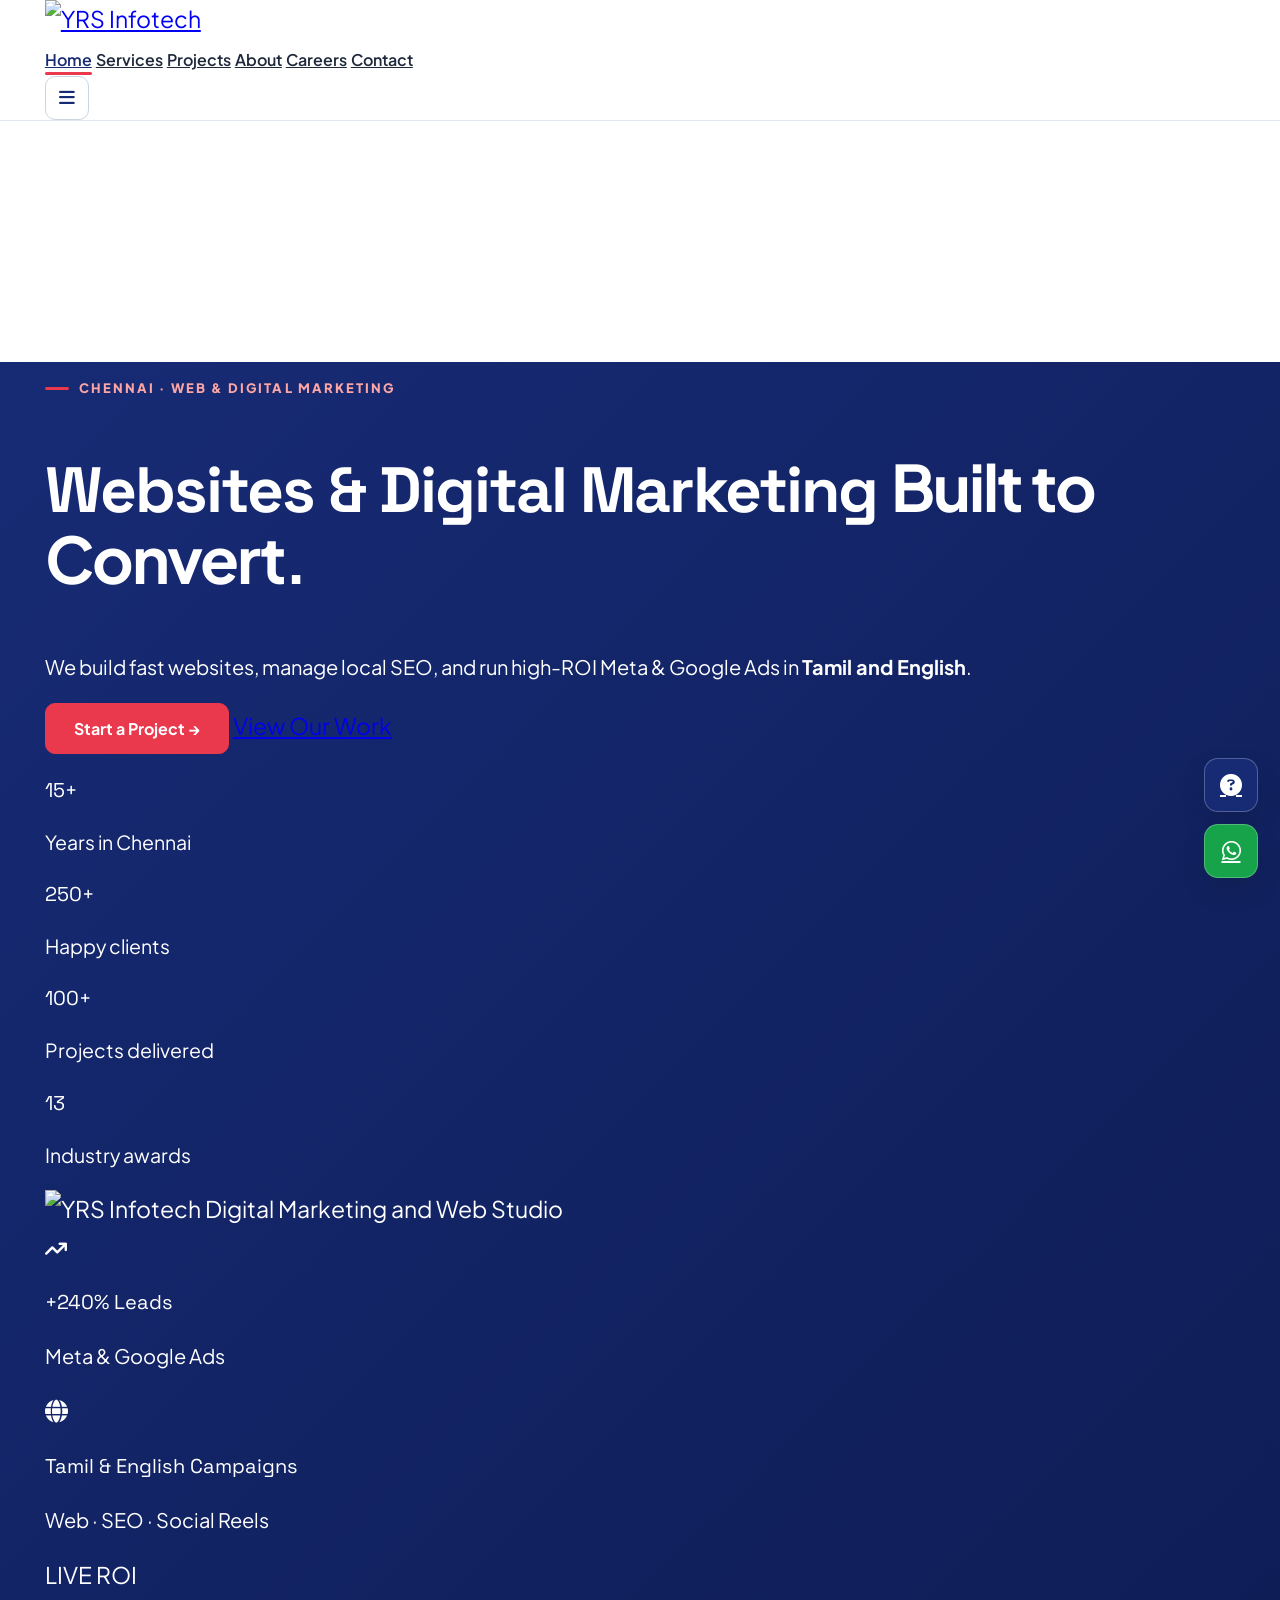
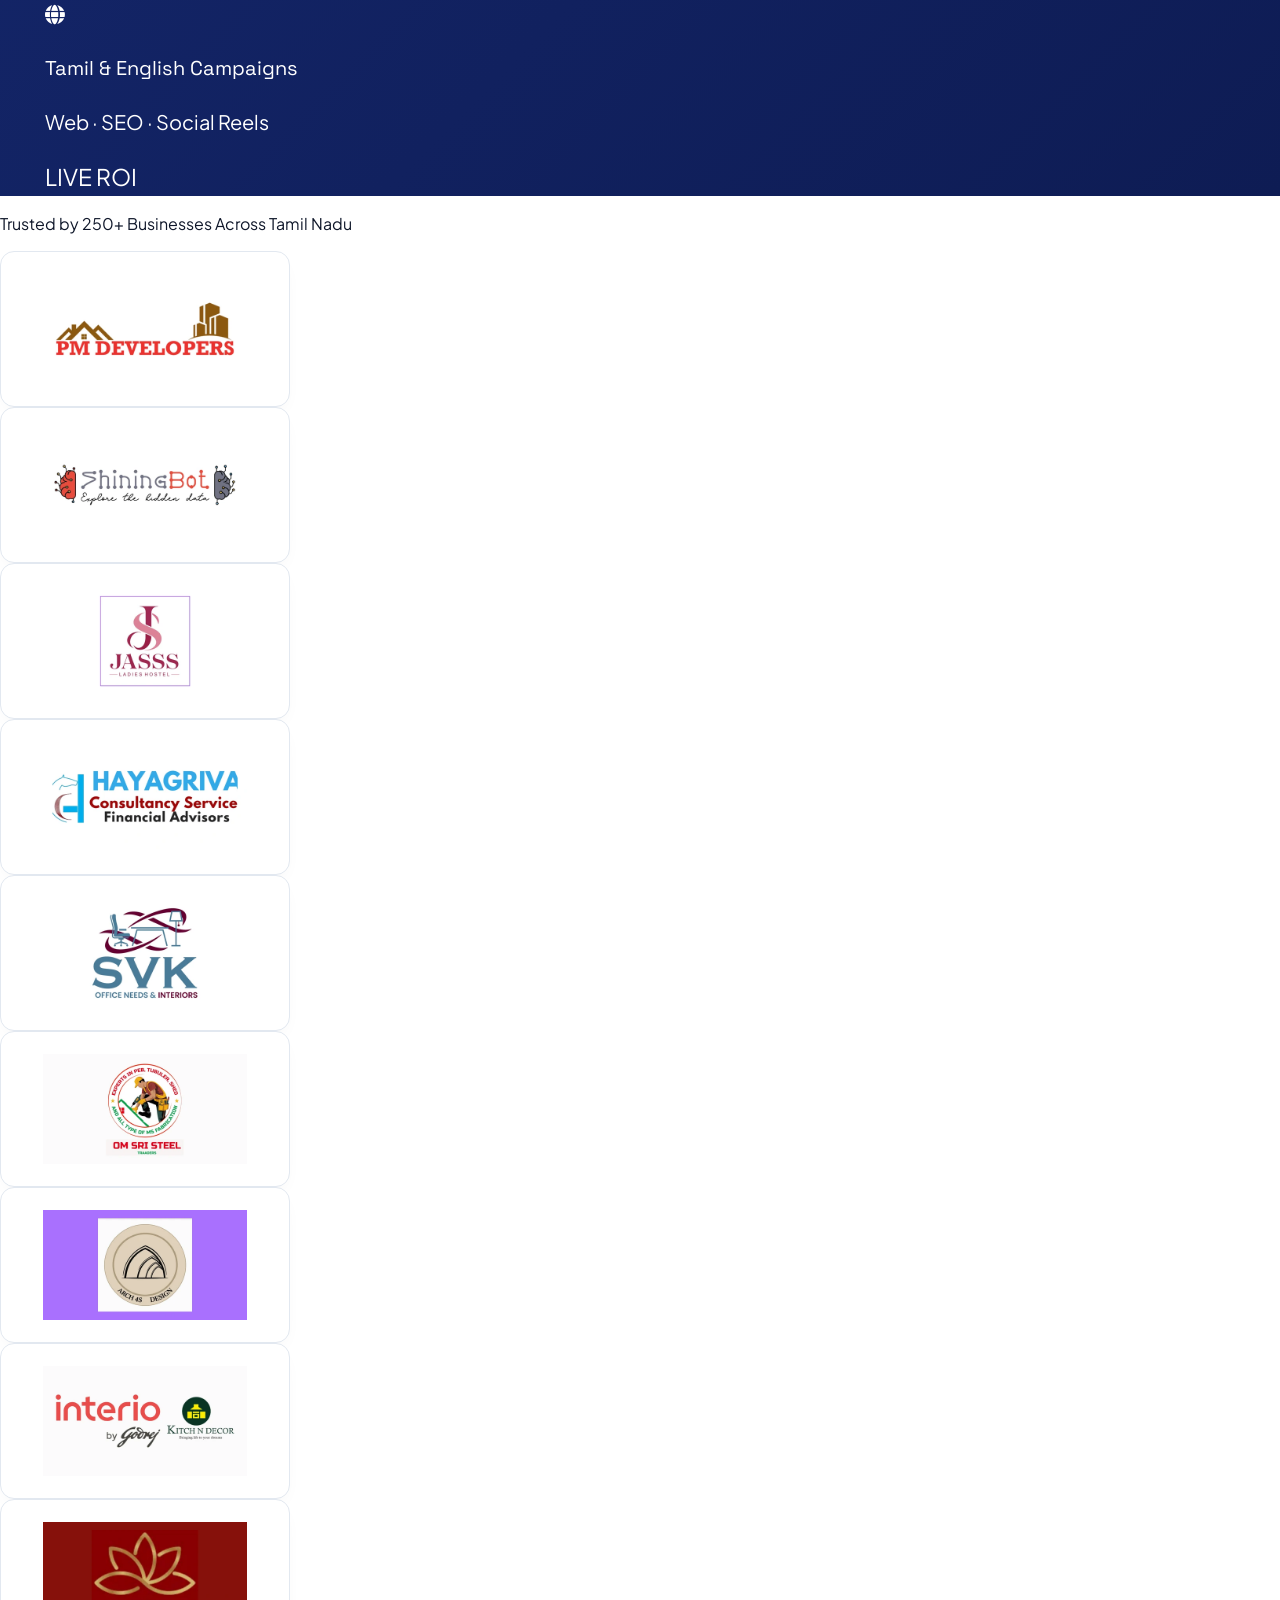
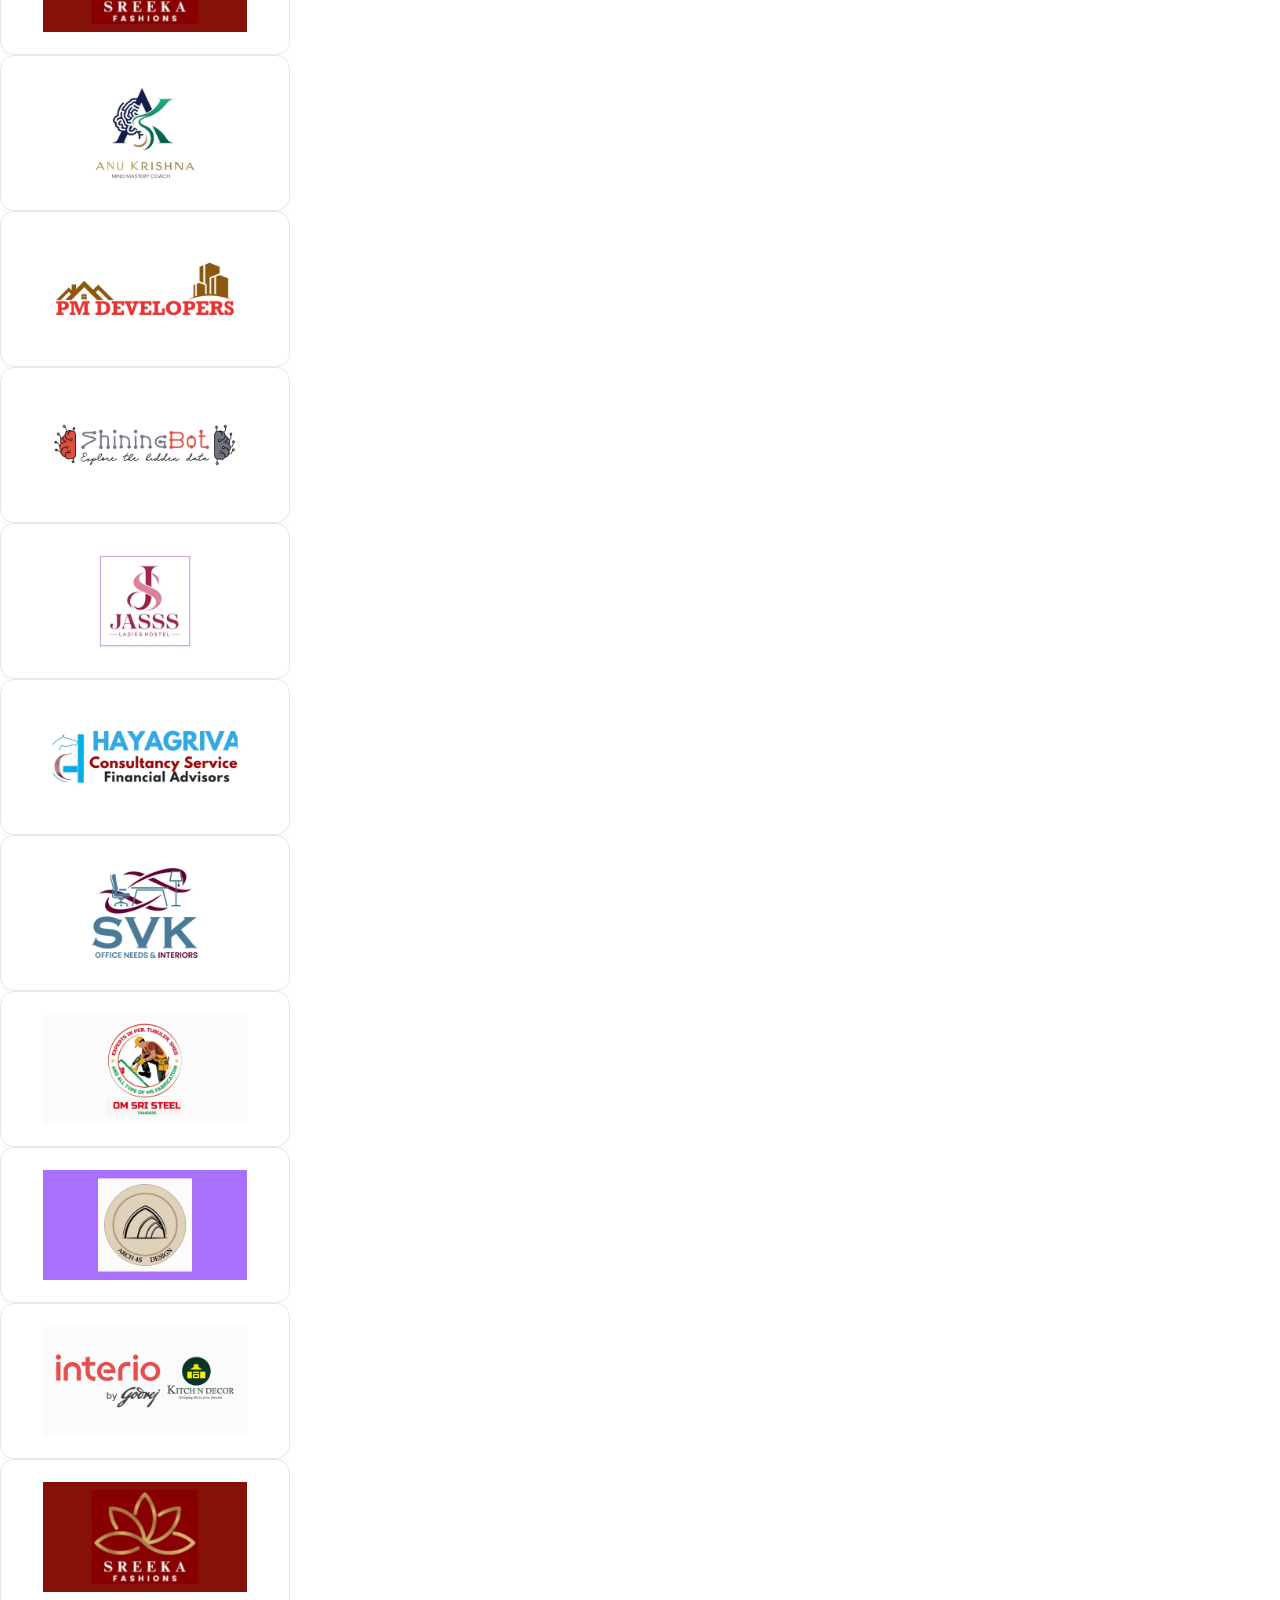
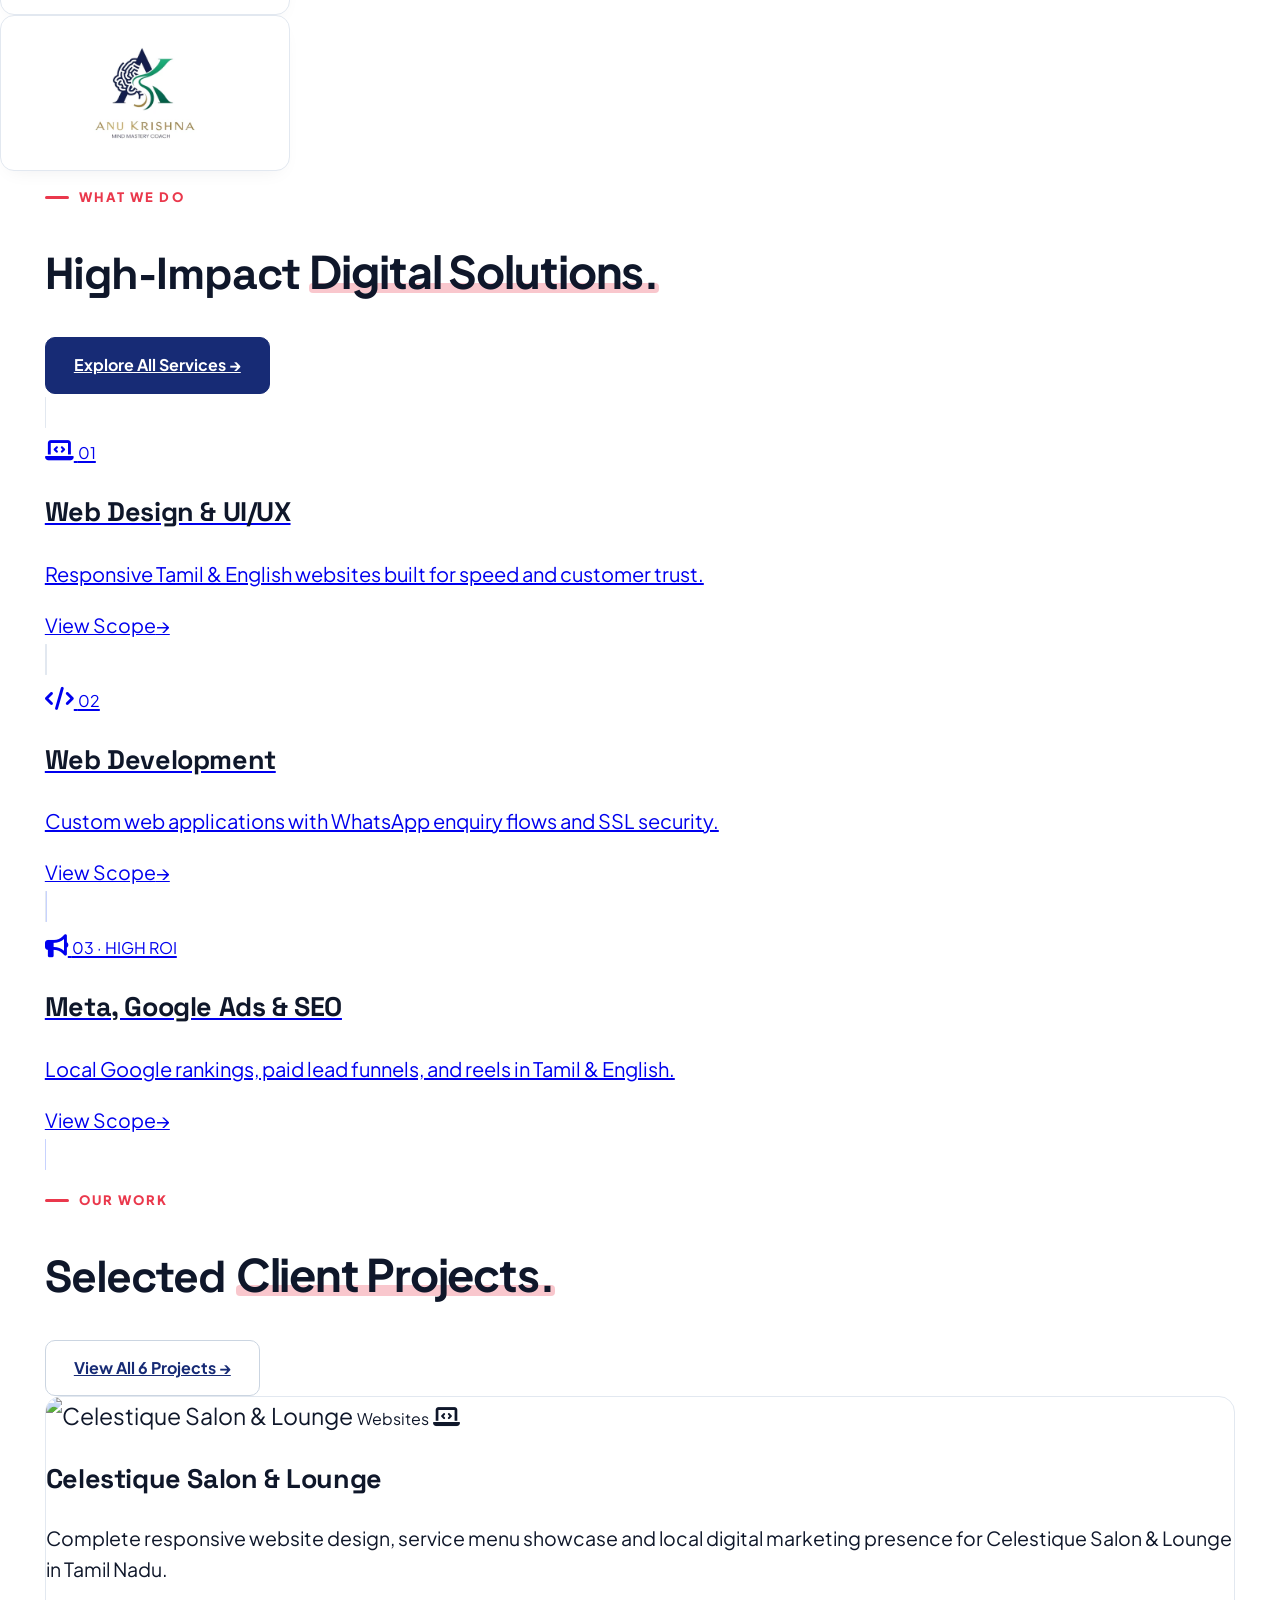
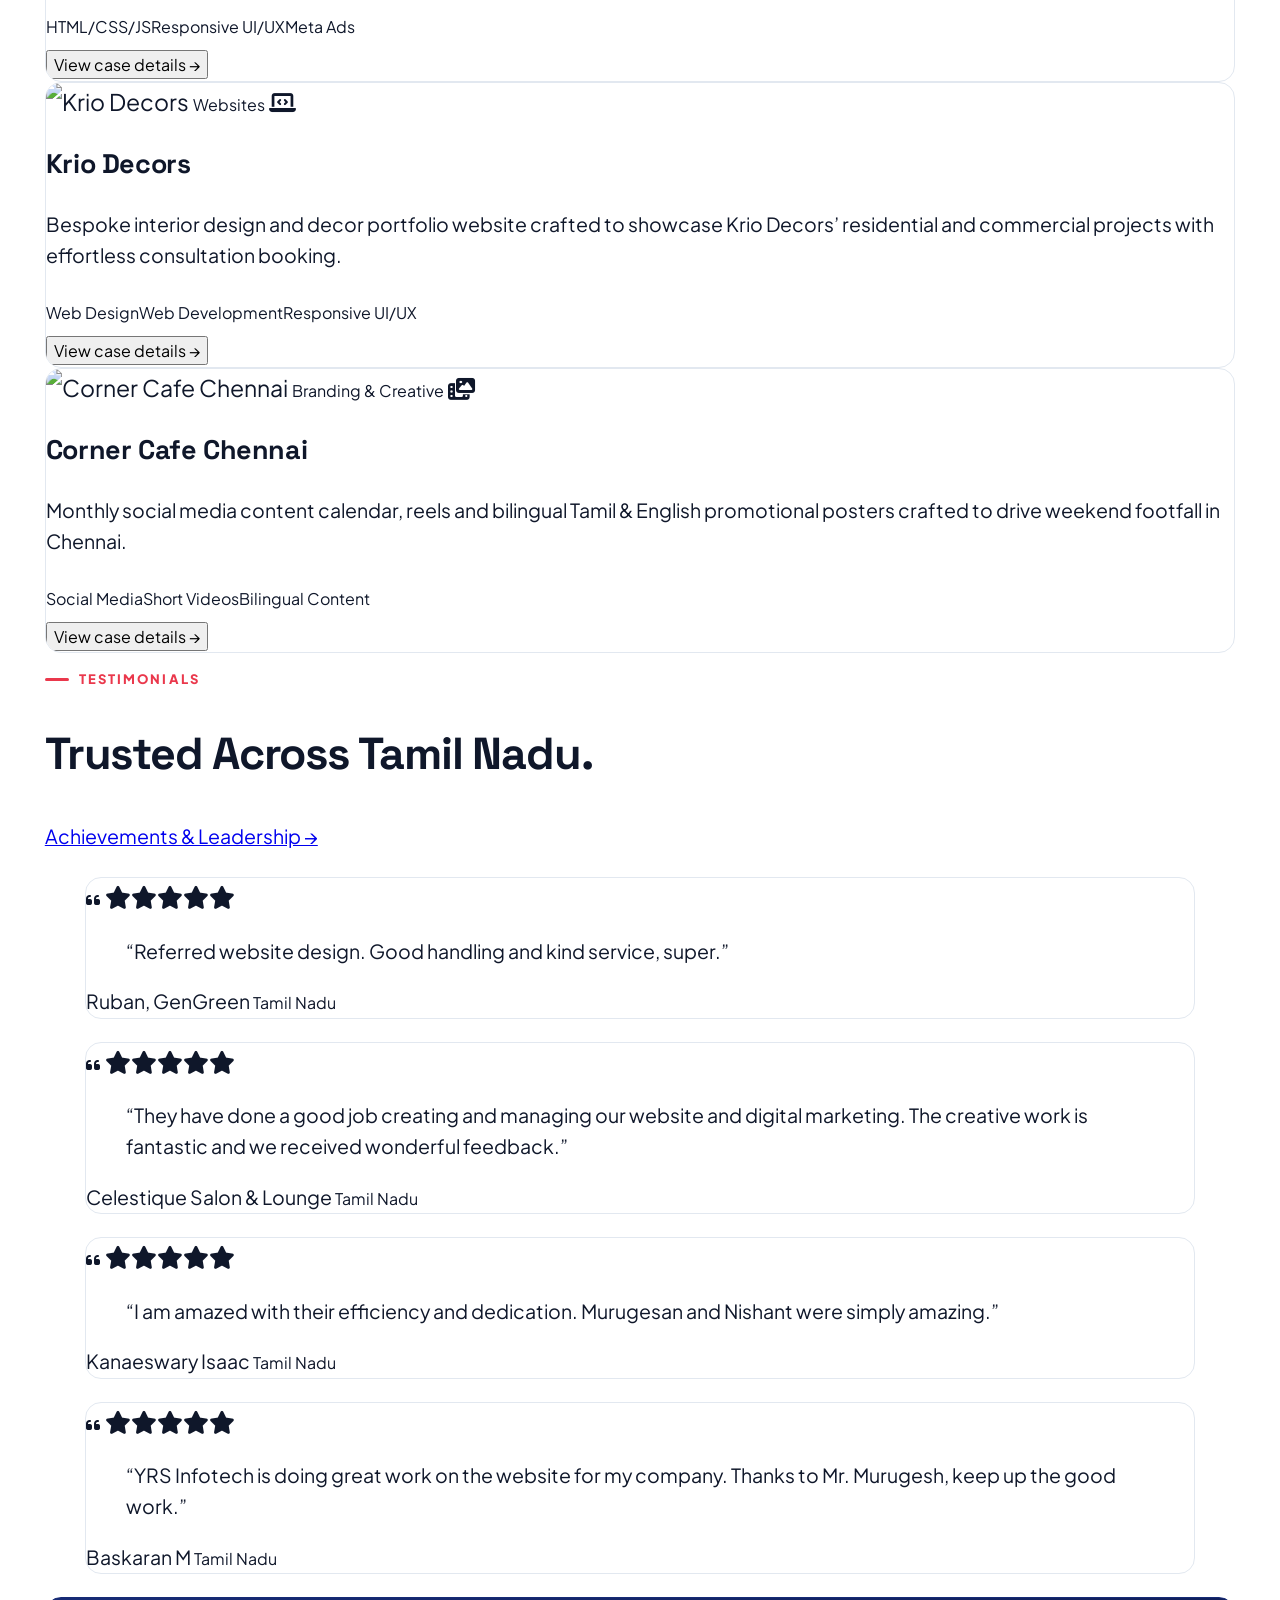
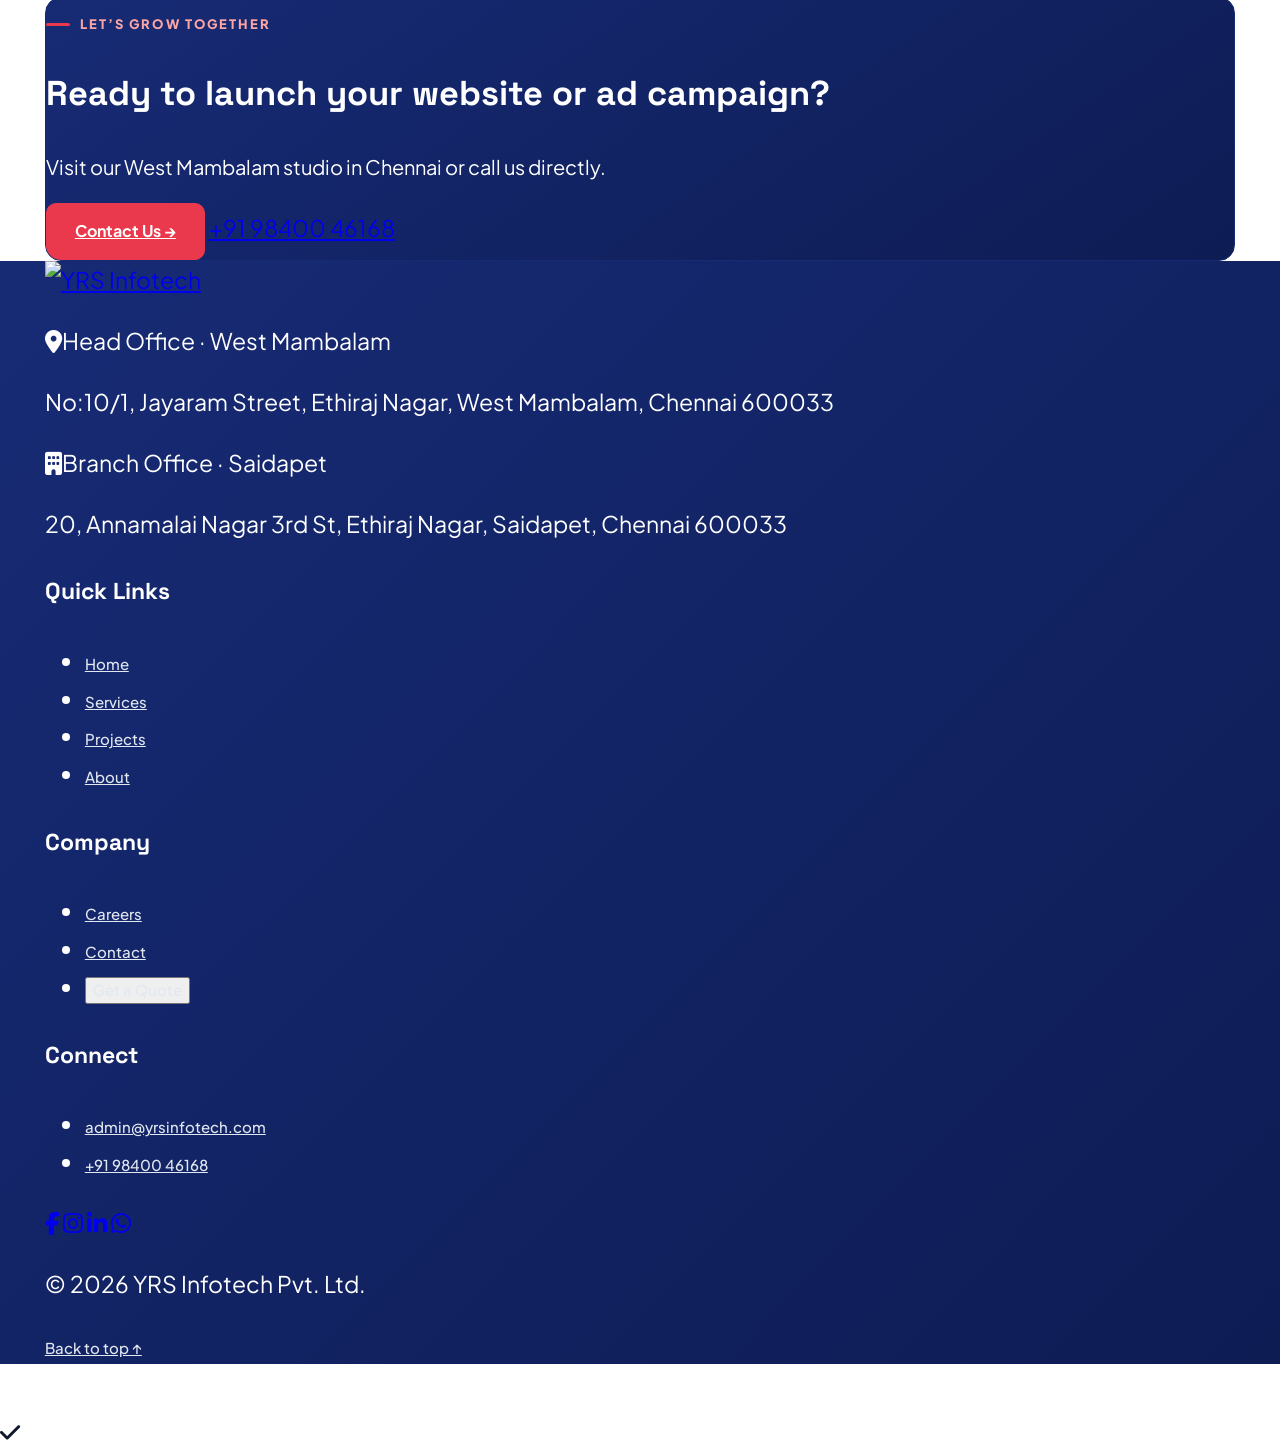
==== index.html @ ccc01b68 "Initial Commit" ====
<!DOCTYPE html>
<html lang="en">
<head>
    <meta charset="UTF-8">
    <meta name="viewport" content="width=device-width, initial-scale=1.0">
    <meta name="description" content="YRS Infotech in West Mambalam, Chennai — web design, web development, SEO, and Meta & Google Ads in Tamil & English.">
    <meta name="theme-color" content="#172b75">
    <title>YRS Infotech — Web Development & Digital Marketing Agency in Chennai</title>
    <link rel="icon" href="assets/img/logo/YRS Logo.svg">
    <script src="https://cdn.tailwindcss.com"></script>
    <link href="https://fonts.googleapis.com/css2?family=Plus+Jakarta+Sans:wght@400;500;600;700&family=Space+Grotesk:wght@600;700&display=swap" rel="stylesheet">
    <link rel="stylesheet" href="https://cdnjs.cloudflare.com/ajax/libs/font-awesome/6.4.0/css/all.min.css">
    <link rel="stylesheet" href="assets/css/style.css">
</head>
<body id="top" data-page="home">
    <a href="#main" class="sr-only focus:not-sr-only focus:fixed focus:top-2 focus:left-2 bg-[#ea384c] text-white px-4 py-2 rounded z-[100]">Skip to content</a>
    <div id="siteHeaderMount"></div>
    <main id="main" class="pt-[82px]">
        <!-- DUO-COLOR HERO SECTION (70% ROYAL BLUE + DYNAMIC CORAL CONTRAST + AI DIGITAL STUDIO VISUAL) -->
        <section class="yrs-blue-surface py-16 md:py-24 border-b border-[#0e1c54]">
            <div class="container-yrs grid lg:grid-cols-12 gap-12 items-center">
                <!-- Left High-Visibility Editorial Column (7 Cols) -->
                <div class="lg:col-span-7">
                    <span class="eyebrow-light mb-5">Chennai · Web &amp; Digital Marketing</span>

                    <h1 class="hero-headline text-white mb-6">
                        Websites &amp; Digital Marketing <span class="text-[#fca5a5] underline decoration-[#ea384c] decoration-4 underline-offset-8">Built to Convert.</span>
                    </h1>

                    <p class="text-lg sm:text-xl text-slate-200 leading-relaxed mb-9 max-w-2xl">
                        We build fast websites, manage local SEO, and run high-ROI Meta &amp; Google Ads in <strong class="text-white">Tamil and English</strong>.
                    </p>

                    <div class="flex flex-wrap items-center gap-4 mb-12">
                        <button type="button" onclick="openModal('projModal')" class="btn-contrast">
                            Start a Project →
                        </button>
                        <a href="projects.html" class="bg-white/10 hover:bg-white hover:text-[#172b75] text-white border border-white/30 px-6 py-3.5 rounded-xl font-bold text-[15px] transition-all">
                            View Our Work
                        </a>
                    </div>

                    <!-- High-Visibility Typographic Proof Strip -->
                    <div class="grid grid-cols-2 sm:grid-cols-4 gap-6 pt-8 border-t border-white/15">
                        <div>
                            <p class="font-display font-bold text-3xl sm:text-4xl text-white">15+</p>
                            <p class="text-sm text-slate-300 mt-1">Years in Chennai</p>
                        </div>
                        <div>
                            <p class="font-display font-bold text-3xl sm:text-4xl text-white">250+</p>
                            <p class="text-sm text-slate-300 mt-1">Happy clients</p>
                        </div>
                        <div>
                            <p class="font-display font-bold text-3xl sm:text-4xl text-white">100+</p>
                            <p class="text-sm text-slate-300 mt-1">Projects delivered</p>
                        </div>
                        <div>
                            <p class="font-display font-bold text-3xl sm:text-4xl text-[#fca5a5]">13</p>
                            <p class="text-sm text-slate-200 font-semibold mt-1">Industry awards</p>
                        </div>
                    </div>
                </div>

                <!-- Right Column: AI-Style Animated Digital Studio & Growth Visual Scene (5 Cols) -->
                <div class="lg:col-span-5">
                    <div class="relative rounded-2xl overflow-hidden border border-white/20 bg-[#0e1c54] p-3.5 sm:p-5 shadow-2xl">
                        <!-- Main Studio Photography -->
                        <div class="relative rounded-xl overflow-hidden aspect-[4/3] bg-slate-900">
                            <img src="assets/img/gallery/mini-gallery-1.webp"
                                 onerror="this.onerror=null; this.src='https://images.unsplash.com/photo-1552664730-d307ca884978?w=800&h=600&fit=crop&q=80';"
                                 alt="YRS Infotech Digital Marketing and Web Studio"
                                 class="w-full h-full object-cover opacity-95">
                            <div class="absolute inset-0 bg-gradient-to-t from-[#0e1c54]/80 via-transparent to-transparent"></div>

                            <!-- Floating Animated Performance Card 1 -->
                            <div class="animate-float-slow absolute top-3 right-3 sm:top-4 sm:right-4 bg-white text-slate-900 rounded-xl p-3 sm:p-3.5 shadow-xl border border-slate-200 flex items-center gap-2.5 sm:gap-3">
                                <span class="w-9 h-9 sm:w-10 sm:h-10 rounded-lg bg-[#ea384c] text-white flex items-center justify-center shrink-0">
                                    <i class="fas fa-arrow-trend-up text-sm"></i>
                                </span>
                                <div>
                                    <p class="font-display font-bold !text-base sm:!text-lg leading-none text-[#172b75]">+240% Leads</p>
                                    <p class="!text-xs font-semibold text-slate-500 mt-1">Meta &amp; Google Ads</p>
                                </div>
                            </div>

                            <!-- Desktop Overlay Card 2 -->
                            <div class="hidden sm:flex animate-float-delay absolute bottom-4 left-4 right-4 bg-white/95 backdrop-blur-md text-slate-900 rounded-xl p-4 shadow-xl border border-slate-200 items-center justify-between gap-3">
                                <div class="flex items-center gap-3">
                                    <span class="w-10 h-10 rounded-lg bg-[#172b75] text-white flex items-center justify-center shrink-0">
                                        <i class="fas fa-globe"></i>
                                    </span>
                                    <div>
                                        <p class="font-display font-bold !text-base text-slate-900">Tamil &amp; English Campaigns</p>
                                        <p class="!text-xs text-slate-600">Web · SEO · Social Reels</p>
                                    </div>
                                </div>
                                <span class="px-2.5 py-1 rounded-md bg-[#fff1f2] text-[#ea384c] !text-xs font-bold shrink-0">LIVE ROI</span>
                            </div>
                        </div>

                        <!-- Mobile-Only Stacked Card 2 (Keeps photo 100% visible on phones) -->
                        <div class="sm:hidden mt-3 bg-white text-slate-900 rounded-xl p-3.5 shadow-md flex items-center justify-between gap-3">
                            <div class="flex items-center gap-3">
                                <span class="w-9 h-9 rounded-lg bg-[#172b75] text-white flex items-center justify-center shrink-0">
                                    <i class="fas fa-globe text-sm"></i>
                                </span>
                                <div>
                                    <p class="font-display font-bold !text-sm text-slate-900">Tamil &amp; English Campaigns</p>
                                    <p class="!text-xs text-slate-600">Web · SEO · Social Reels</p>
                                </div>
                            </div>
                            <span class="px-2.5 py-1 rounded-md bg-[#fff1f2] text-[#ea384c] !text-xs font-bold shrink-0">LIVE ROI</span>
                        </div>
                    </div>
                </div>
            </div>
        </section>

        <!-- ENLARGED CLIENT LOGOS MARQUEE -->
        <section class="py-20 bg-white border-b border-slate-200 overflow-hidden" aria-label="Our clients">
            <p class="text-center text-xs uppercase tracking-[0.18em] font-extrabold text-[#172b75] mb-8">Trusted by 250+ Businesses Across Tamil Nadu</p>
            <div class="w-full overflow-hidden py-3">
                <div class="marquee-track flex gap-8 sm:gap-10 w-max items-center" id="clients"></div>
            </div>
        </section>

        <!-- HIGH-VISIBILITY ABSTRACTED SERVICES SHOWCASE (HEADING-FIRST, ZERO CLUTTER) -->
        <section class="py-20 bg-slate-50 border-b border-slate-200">
            <div class="container-yrs">
                <div class="flex flex-col md:flex-row md:items-end justify-between gap-6 mb-12 reveal">
                    <div>
                        <span class="eyebrow-label mb-3">What We Do</span>
                        <h2 class="section-headline">High-Impact <span class="highlight-accent">Digital Solutions.</span></h2>
                    </div>
                    <a href="services.html" class="btn-primary self-start md:self-auto">
                        Explore All Services →
                    </a>
                </div>

                <div class="grid md:grid-cols-2 lg:grid-cols-3 gap-6 reveal-group">
                    <a href="services.html#webdesign" class="group yrs-card p-8 flex flex-col justify-between">
                        <div>
                            <div class="flex items-center justify-between mb-6">
                                <span class="w-12 h-12 rounded-xl bg-[#eef2ff] text-[#172b75] group-hover:bg-[#ea384c] group-hover:text-white flex items-center justify-center transition-colors">
                                    <i class="fas fa-laptop-code text-lg"></i>
                                </span>
                                <span class="text-xs font-extrabold text-[#ea384c]">01</span>
                            </div>
                            <h3 class="card-headline mb-2.5 group-hover:text-[#172b75] transition-colors">Web Design &amp; UI/UX</h3>
                            <p class="text-slate-600 leading-relaxed">Responsive Tamil &amp; English websites built for speed and customer trust.</p>
                        </div>
                        <div class="mt-6 pt-4 border-t border-slate-100 flex items-center justify-between text-sm font-bold text-[#172b75] group-hover:text-[#ea384c] transition-colors">
                            <span>View Scope</span><span>→</span>
                        </div>
                    </a>

                    <a href="services.html#webdev" class="group yrs-card p-8 flex flex-col justify-between">
                        <div>
                            <div class="flex items-center justify-between mb-6">
                                <span class="w-12 h-12 rounded-xl bg-[#eef2ff] text-[#172b75] group-hover:bg-[#ea384c] group-hover:text-white flex items-center justify-center transition-colors">
                                    <i class="fas fa-code text-lg"></i>
                                </span>
                                <span class="text-xs font-extrabold text-[#ea384c]">02</span>
                            </div>
                            <h3 class="card-headline mb-2.5 group-hover:text-[#172b75] transition-colors">Web Development</h3>
                            <p class="text-slate-600 leading-relaxed">Custom web applications with WhatsApp enquiry flows and SSL security.</p>
                        </div>
                        <div class="mt-6 pt-4 border-t border-slate-100 flex items-center justify-between text-sm font-bold text-[#172b75] group-hover:text-[#ea384c] transition-colors">
                            <span>View Scope</span><span>→</span>
                        </div>
                    </a>

                    <a href="services.html#marketing" class="group yrs-card-highlight p-8 flex flex-col justify-between">
                        <div>
                            <div class="flex items-center justify-between mb-6">
                                <span class="w-12 h-12 rounded-xl bg-[#172b75] text-white group-hover:bg-[#ea384c] flex items-center justify-center transition-colors">
                                    <i class="fas fa-bullhorn text-lg"></i>
                                </span>
                                <span class="text-xs font-extrabold px-2.5 py-1 rounded bg-[#fff1f2] text-[#ea384c]">03 · HIGH ROI</span>
                            </div>
                            <h3 class="card-headline mb-2.5 group-hover:text-[#172b75] transition-colors">Meta, Google Ads &amp; SEO</h3>
                            <p class="text-slate-700 leading-relaxed">Local Google rankings, paid lead funnels, and reels in Tamil &amp; English.</p>
                        </div>
                        <div class="mt-6 pt-4 border-t border-slate-200/80 flex items-center justify-between text-sm font-bold text-[#ea384c]">
                            <span>View Scope</span><span>→</span>
                        </div>
                    </a>
                </div>
            </div>
        </section>

        <!-- SELECTED PROJECTS (TOP 3) -->
        <section class="py-20 bg-white border-b border-slate-200">
            <div class="container-yrs">
                <div class="flex flex-col md:flex-row md:items-end justify-between gap-6 mb-12 reveal">
                    <div>
                        <span class="eyebrow-label mb-3">Our Work</span>
                        <h2 class="section-headline">Selected <span class="highlight-accent">Client Projects.</span></h2>
                    </div>
                    <a href="projects.html" class="btn-secondary self-start md:self-auto">
                        View All 6 Projects →
                    </a>
                </div>
                <div class="grid md:grid-cols-3 gap-6 reveal-group" id="projGrid" data-limit="3"></div>
            </div>
        </section>

        <!-- CLIENT FEEDBACK -->
        <section class="py-20 bg-slate-50 border-b border-slate-200">
            <div class="container-yrs">
                <div class="flex flex-col md:flex-row md:items-end justify-between gap-6 mb-12 reveal">
                    <div>
                        <span class="eyebrow-label mb-3">Testimonials</span>
                        <h2 class="section-headline">Trusted Across Tamil Nadu.</h2>
                    </div>
                    <a href="about.html" class="self-start md:self-auto font-bold text-sm text-[#172b75] hover:text-[#ea384c] transition-colors">
                        Achievements &amp; Leadership →
                    </a>
                </div>
                <div class="grid md:grid-cols-2 lg:grid-cols-4 gap-6 reveal-group" id="testimonialsGrid"></div>
            </div>
        </section>

        <!-- DUO-COLOR CONTRAST CTA BANNER -->
        <section class="py-20 bg-white">
            <div class="container-yrs">
                <div class="yrs-card-navy p-8 sm:p-12 flex flex-col lg:flex-row lg:items-center justify-between gap-8 reveal">
                    <div>
                        <span class="eyebrow-light mb-3">Let’s Grow Together</span>
                        <h2 class="text-3xl sm:text-4xl font-bold text-white tracking-tight mb-2">Ready to launch your website or ad campaign?</h2>
                        <p class="text-slate-200 text-lg">Visit our West Mambalam studio in Chennai or call us directly.</p>
                    </div>
                    <div class="flex flex-col sm:flex-row gap-3.5 shrink-0">
                        <a href="contact.html" class="btn-contrast">
                            Contact Us →
                        </a>
                        <a href="tel:+919840046168" class="bg-white/10 hover:bg-white hover:text-[#172b75] text-white border border-white/30 px-6 py-3.5 rounded-xl font-bold text-[15px] text-center transition-all">
                            +91 98400 46168
                        </a>
                    </div>
                </div>
            </div>
        </section>
    </main>
    <div id="siteFooterMount"></div>
    <div id="globalModalsMount"></div>
    <script src="assets/js/data.js"></script>
    <script src="assets/js/layout.js"></script>
    <script src="assets/js/main.js"></script>
</body>
</html>
---- assets/css/style.css ----
:root {
    --blue: #172b75;
    --blue-deep: #0e1c54;
    --blue-light: #eef2ff;
    --contrast: #ea384c;
    --contrast-hover: #c92638;
    --contrast-soft: #fff1f2;
    --gold: #f59e0b;
    --gold-soft: #fffbeb;
    --bg-page: #ffffff;
    --bg-subtle: #f8fafc;
    --text-primary: #0f172a;
    --text-secondary: #1e293b;
    --text-muted: #475569;
    --border: #e2e8f0;
    --border-strong: #cbd5e1;
}

* {
    box-sizing: border-box;
    font-family: 'Plus Jakarta Sans', -apple-system, BlinkMacSystemFont, sans-serif;
}

h1, h2, h3, h4, .font-display {
    font-family: 'Space Grotesk', sans-serif;
}

html {
    scroll-behavior: smooth;
    scroll-padding-top: 84px;
}

body {
    margin: 0;
    background-color: var(--bg-page);
    color: var(--text-primary);
    font-size: 23px;
    line-height: 1.65;
    overflow-x: hidden;
    -webkit-font-smoothing: antialiased;
}

/* Large, Ultra-Legible Content Typography across all pages */
main p,
main li,
main blockquote,
main dd {
    font-size: clamp(1.25rem, 1.55vw, 1.48rem);
    line-height: 1.65;
}

main .text-xs {
    font-size: 1rem !important;
    line-height: 1.45 !important;
}

main .text-sm {
    font-size: 1.22rem !important;
    line-height: 1.6 !important;
}

main .text-base {
    font-size: 1.35rem !important;
    line-height: 1.65 !important;
}

/* Full-Bleed Desktop Container */
.container-yrs {
    width: 100%;
    max-width: 100%;
    padding-left: clamp(1.5rem, 3.5vw, 4rem);
    padding-right: clamp(1.5rem, 3.5vw, 4rem);
}

/* High-Visibility Typographic Scale */
.eyebrow-label {
    font-size: 13px !important;
    font-weight: 800;
    letter-spacing: 0.16em;
    text-transform: uppercase;
    color: var(--contrast);
    display: inline-flex;
    align-items: center;
    gap: 10px;
}

.eyebrow-label::before {
    content: "";
    width: 24px;
    height: 3px;
    background-color: var(--contrast);
    border-radius: 2px;
}

.eyebrow-light {
    font-size: 13px !important;
    font-weight: 800;
    letter-spacing: 0.16em;
    text-transform: uppercase;
    color: #fca5a5;
    display: inline-flex;
    align-items: center;
    gap: 10px;
}

.eyebrow-light::before {
    content: "";
    width: 24px;
    height: 3px;
    background-color: var(--contrast);
    border-radius: 2px;
}

.hero-headline {
    font-size: clamp(2.85rem, 5vw, 4.5rem);
    font-weight: 700;
    line-height: 1.06;
    letter-spacing: -0.03em;
}

.section-headline {
    font-size: clamp(2.15rem, 3.5vw, 3.1rem);
    font-weight: 700;
    line-height: 1.13;
    letter-spacing: -0.025em;
    color: var(--text-primary);
}

.card-headline {
    font-size: clamp(1.6rem, 2.1vw, 2rem);
    font-weight: 700;
    line-height: 1.25;
    letter-spacing: -0.015em;
    color: var(--text-primary);
}

.section-subheadline {
    font-size: clamp(1.3rem, 1.7vw, 1.55rem) !important;
    font-weight: 400;
    line-height: 1.6;
    color: var(--text-secondary);
}

/* Highlighted Text Underline Accent */
.highlight-accent {
    position: relative;
    display: inline-block;
    z-index: 1;
}

.highlight-accent::after {
    content: "";
    position: absolute;
    left: 0;
    right: 0;
    bottom: 0.08em;
    height: 0.24em;
    background-color: rgba(234, 56, 76, 0.28);
    border-radius: 4px;
    z-index: -1;
}

/* Sticky Top Navigation */
.topbar {
    position: fixed;
    top: 0;
    left: 0;
    right: 0;
    z-index: 50;
    background: rgba(255, 255, 255, 0.97);
    backdrop-filter: blur(12px);
    border-bottom: 1px solid var(--border);
    transition: box-shadow 0.22s ease;
}

.topbar.scrolled {
    box-shadow: 0 8px 26px -10px rgba(23, 43, 117, 0.14);
}

.brand-logo {
    height: 48px;
    width: auto;
    filter: contrast(1.06);
    transition: transform 0.22s ease;
}

@media (min-width: 640px) {
    .brand-logo {
        height: 54px;
    }
}

.brand-logo:hover {
    transform: scale(1.04);
}

/* Navbar & Footer Dynamic Contrast Underline Hover */
.nav-link {
    font-size: 16px;
    font-weight: 600;
    color: var(--text-secondary);
    transition: color 0.2s ease;
    position: relative;
    padding-bottom: 5px;
}

.nav-link::after {
    content: "";
    position: absolute;
    left: 0;
    bottom: 0;
    width: 0;
    height: 2.5px;
    background-color: var(--contrast);
    border-radius: 2px;
    transition: width 0.26s cubic-bezier(0.16, 1, 0.3, 1);
}

.nav-link:hover,
.nav-link.active {
    color: var(--blue);
}

.nav-link:hover::after,
.nav-link.active::after {
    width: 100%;
}

.footer-link {
    position: relative;
    display: inline-block;
    color: #e2e8f0;
    font-size: 15px;
    font-weight: 500;
    padding-bottom: 3px;
    transition: color 0.2s ease;
}

.footer-link::after {
    content: "";
    position: absolute;
    left: 0;
    bottom: 0;
    width: 0;
    height: 2px;
    background-color: var(--contrast);
    border-radius: 2px;
    transition: width 0.25s ease;
}

.footer-link:hover {
    color: #ffffff;
}

.footer-link:hover::after {
    width: 100%;
}

/* Icon-Only Hamburger Button */
.hamb-btn {
    width: 44px;
    height: 44px;
    border: 1.5px solid var(--border-strong);
    background-color: #ffffff;
    color: var(--blue);
    border-radius: 10px;
    font-size: 18px;
    display: inline-flex;
    align-items: center;
    justify-content: center;
    transition: all 0.22s ease;
    cursor: pointer;
}

.hamb-btn:hover {
    background-color: var(--contrast);
    border-color: var(--contrast);
    color: #ffffff;
    transform: translateY(-1px);
    box-shadow: 0 8px 20px -6px rgba(234, 56, 76, 0.45);
}

.mob-nav-link {
    display: flex;
    align-items: center;
    justify-content: space-between;
    padding: 13px 16px;
    border-radius: 10px;
    font-size: 17px;
    font-weight: 600;
    color: var(--text-secondary);
    transition: all 0.2s ease;
}

.mob-nav-link:hover {
    background-color: var(--contrast-soft);
    color: var(--contrast);
    padding-left: 22px;
}

.mob-nav-link.active {
    background-color: var(--blue);
    color: #ffffff;
}

/* ==================== RICH INTERACTIVE CARD ANIMATIONS ==================== */
.yrs-blue-surface {
    background: linear-gradient(135deg, #172b75 0%, #0e1c54 100%);
    color: #ffffff;
}

.yrs-card,
.yrs-card-highlight,
.yrs-card-navy {
    border-radius: 16px;
    position: relative;
    overflow: hidden;
    transition: transform 0.35s cubic-bezier(0.22, 1, 0.36, 1),
                box-shadow 0.35s cubic-bezier(0.22, 1, 0.36, 1),
                border-color 0.3s ease;
}

/* Sweeping animated top accent bar on card hover */
.yrs-card::before,
.yrs-card-highlight::before {
    content: "";
    position: absolute;
    top: 0;
    left: 0;
    width: 100%;
    height: 4px;
    background: linear-gradient(90deg, var(--blue) 0%, var(--contrast) 50%, var(--gold) 100%);
    transform: scaleX(0);
    transform-origin: left;
    transition: transform 0.38s cubic-bezier(0.22, 1, 0.36, 1);
    z-index: 2;
}

.yrs-card:hover::before,
.yrs-card-highlight:hover::before {
    transform: scaleX(1);
}

.yrs-card {
    background-color: #ffffff;
    border: 1.5px solid var(--border);
}

.yrs-card:hover {
    border-color: rgba(23, 43, 117, 0.45);
    box-shadow: 0 22px 42px -16px rgba(23, 43, 117, 0.18), 0 8px 20px -10px rgba(234, 56, 76, 0.14);
    transform: translateY(-6px) scale(1.01);
}

.yrs-card-highlight {
    background: linear-gradient(145deg, #eef2ff 0%, #ffffff 60%, #fff1f2 100%);
    border: 1.5px solid #c7d2fe;
}

.yrs-card-highlight:hover {
    border-color: var(--contrast);
    box-shadow: 0 22px 42px -16px rgba(234, 56, 76, 0.22);
    transform: translateY(-6px) scale(1.01);
}

.yrs-card-navy {
    background: linear-gradient(145deg, #172b75 0%, #0e1c54 100%);
    border: 1.5px solid #172b75;
    color: #ffffff;
}

.yrs-card-navy:hover {
    border-color: var(--contrast);
    box-shadow: 0 24px 44px -16px rgba(23, 43, 117, 0.42);
    transform: translateY(-6px) scale(1.01);
}

/* Card Icon Spring & Rotate Micro-Animation */
.yrs-card .w-12,
.yrs-card .w-11,
.yrs-card-highlight .w-12,
.yrs-card-highlight .w-11 {
    transition: transform 0.35s cubic-bezier(0.34, 1.56, 0.64, 1), background-color 0.25s ease, color 0.25s ease;
}

.yrs-card:hover .w-12,
.yrs-card:hover .w-11,
.yrs-card-highlight:hover .w-12,
.yrs-card-highlight:hover .w-11 {
    transform: scale(1.12) rotate(-6deg);
}

/* Ken Burns Animated Media Stage for Services Image/Video Showcases */
@keyframes kenBurnsPan {
    0% { transform: scale(1) translate(0, 0); }
    50% { transform: scale(1.07) translate(-1.5%, -1%); }
    100% { transform: scale(1) translate(0, 0); }
}

.animate-ken-burns {
    animation: kenBurnsPan 14s ease-in-out infinite;
}

.service-media-stage:hover .animate-ken-burns {
    animation-play-state: paused;
    transform: scale(1.05);
    transition: transform 0.5s ease;
}

/* Dynamic Contrast Buttons */
.btn-contrast {
    display: inline-flex;
    align-items: center;
    justify-content: center;
    gap: 10px;
    background-color: var(--contrast);
    color: #ffffff;
    font-size: 16px;
    font-weight: 700;
    padding: 14px 28px;
    border-radius: 10px;
    border: 1.5px solid var(--contrast);
    transition: all 0.24s cubic-bezier(0.22, 1, 0.36, 1);
    cursor: pointer;
}

.btn-contrast:hover {
    background-color: var(--contrast-hover);
    border-color: var(--contrast-hover);
    transform: translateY(-2px);
    box-shadow: 0 12px 26px -8px rgba(234, 56, 76, 0.55);
}

.btn-primary {
    display: inline-flex;
    align-items: center;
    justify-content: center;
    gap: 10px;
    background-color: var(--blue);
    color: #ffffff;
    font-size: 16px;
    font-weight: 700;
    padding: 14px 28px;
    border-radius: 10px;
    border: 1.5px solid var(--blue);
    transition: all 0.24s cubic-bezier(0.22, 1, 0.36, 1);
    cursor: pointer;
}

.btn-primary:hover {
    background-color: var(--contrast);
    border-color: var(--contrast);
    transform: translateY(-2px);
    box-shadow: 0 12px 26px -8px rgba(234, 56, 76, 0.45);
}

.btn-secondary {
    display: inline-flex;
    align-items: center;
    justify-content: center;
    gap: 10px;
    background-color: #ffffff;
    color: var(--blue);
    font-size: 16px;
    font-weight: 700;
    padding: 14px 28px;
    border-radius: 10px;
    border: 1.5px solid var(--border-strong);
    transition: all 0.24s cubic-bezier(0.22, 1, 0.36, 1);
    cursor: pointer;
}

.btn-secondary:hover {
    border-color: var(--contrast);
    background-color: var(--contrast-soft);
    color: var(--contrast);
    transform: translateY(-2px);
}

/* Hero Floating Animations */
@keyframes floatSlow {
    0%, 100% { transform: translateY(0px); }
    50% { transform: translateY(-8px); }
}

.animate-float-slow {
    animation: floatSlow 5s ease-in-out infinite;
}

.animate-float-delay {
    animation: floatSlow 5.6s ease-in-out 1.4s infinite;
}

/* Scroll Reveal */
.reveal {
    opacity: 0;
    transform: translateY(16px);
    transition: opacity 0.5s ease, transform 0.5s ease;
}

.reveal.visible {
    opacity: 1;
    transform: translateY(0);
}

.reveal-group > * {
    opacity: 0;
    transform: translateY(16px);
    transition: opacity 0.45s ease, transform 0.45s cubic-bezier(0.22, 1, 0.36, 1);
}

.reveal-group.visible > * {
    opacity: 1;
    transform: translateY(0);
}

.reveal-group.visible > *:nth-child(1) { transition-delay: 0.04s; }
.reveal-group.visible > *:nth-child(2) { transition-delay: 0.09s; }
.reveal-group.visible > *:nth-child(3) { transition-delay: 0.14s; }
.reveal-group.visible > *:nth-child(4) { transition-delay: 0.19s; }
.reveal-group.visible > *:nth-child(5) { transition-delay: 0.24s; }
.reveal-group.visible > *:nth-child(6) { transition-delay: 0.29s; }

/* Enlarged Client Logos Marquee */
.marquee-track {
    animation: marqueeScroll 36s linear infinite;
}
.marquee-track:hover {
    animation-play-state: paused;
}
@keyframes marqueeScroll {
    from { transform: translateX(0); }
    to { transform: translateX(-50%); }
}

/* Modals, Drawer, Chips & FAQ Accordion */
.modal-hide { display: none; }
.modal-hide.open { display: flex; }
.modal-hide.open .modal-box { animation: modalFade 0.22s ease-out; }
@keyframes modalFade {
    from { opacity: 0; transform: translateY(10px); }
    to { opacity: 1; transform: translateY(0); }
}

.drawer { transform: translateX(100%); transition: transform 0.26s ease; }
.drawer.open { transform: translateX(0); }
.overlay { opacity: 0; pointer-events: none; transition: opacity 0.2s ease; }
.overlay.open { opacity: 1; pointer-events: auto; }

.chip-btn.active {
    background-color: var(--contrast);
    color: #ffffff;
    border-color: var(--contrast);
}

.faq-item[open] .faq-plus {
    transform: rotate(45deg);
    color: var(--contrast);
}
.faq-plus {
    transition: transform 0.22s ease, color 0.22s ease;
}

.toast { transform: translateY(130%); transition: transform 0.28s ease; }
.toast.show { transform: translateY(0); }

:focus-visible {
    outline: 2.5px solid var(--contrast);
    outline-offset: 2px;
    border-radius: 6px;
}

@media (prefers-reduced-motion: reduce) {
    .reveal, .reveal-group > *, .animate-float-slow, .animate-float-delay, .animate-ken-burns, .marquee-track {
        animation: none !important;
        transition: none !important;
        opacity: 1 !important;
        transform: none !important;
    }
}


/* Project Card Top-Right Pop Icon Animation (Matches Service Card Icon Spring & Rotate) */
.proj-icon-pop {
    transition: transform 0.35s cubic-bezier(0.34, 1.56, 0.64, 1), background-color 0.25s ease, color 0.25s ease, box-shadow 0.25s ease;
}

.yrs-card:hover .proj-icon-pop {
    transform: scale(1.14) rotate(-6deg);
    background-color: var(--contrast);
    color: #ffffff;
    box-shadow: 0 8px 18px -6px rgba(234, 56, 76, 0.5);
}

/* Large High-Visibility Client Marquee Cards & Logos (Home & About) */
.client-logo-card {
    flex-shrink: 0 !important;
    width: 240px;
    height: 132px;
    background-color: #ffffff;
    border: 1.5px solid var(--border);
    border-radius: 14px;
    padding: 18px 26px;
    display: flex;
    align-items: center;
    justify-content: center;
    box-shadow: 0 8px 20px -10px rgba(15, 23, 42, 0.08);
    transition: transform 0.28s cubic-bezier(0.22, 1, 0.36, 1), border-color 0.25s ease, box-shadow 0.25s ease;
}

@media (min-width: 640px) {
    .client-logo-card {
        width: 290px;
        height: 156px;
        padding: 22px 32px;
    }
}

.client-logo-card:hover {
    border-color: var(--contrast);
    transform: translateY(-4px) scale(1.03);
    box-shadow: 0 16px 30px -12px rgba(234, 56, 76, 0.22);
}

.client-logo-item {
    height: 100% !important;
    width: 100% !important;
    max-width: 100% !important;
    max-height: 100% !important;
    object-fit: contain !important;
    opacity: 1 !important;
}


/* Interactive Category Filter & Jump Pills (Services & Projects) */
.cat-pill {
    display: inline-flex;
    align-items: center;
    gap: 9px;
    padding: 11px 18px;
    border-radius: 10px;
    font-size: 14.5px !important;
    font-weight: 700;
    background-color: #ffffff;
    color: var(--blue);
    border: 1.5px solid rgba(255, 255, 255, 0.35);
    box-shadow: 0 6px 16px -6px rgba(14, 28, 84, 0.35);
    transition: all 0.25s cubic-bezier(0.22, 1, 0.36, 1);
    cursor: pointer;
}

.cat-pill i {
    color: var(--contrast);
    transition: transform 0.28s cubic-bezier(0.34, 1.56, 0.64, 1), color 0.22s ease;
}

.cat-pill:hover {
    background-color: var(--contrast);
    border-color: var(--contrast);
    color: #ffffff;
    transform: translateY(-3px) scale(1.03);
    box-shadow: 0 12px 24px -8px rgba(234, 56, 76, 0.55);
}

.cat-pill:hover i {
    color: #ffffff;
    transform: scale(1.18) rotate(-8deg);
}

.cat-pill.active {
    background-color: var(--contrast);
    border-color: var(--contrast);
    color: #ffffff;
    box-shadow: 0 10px 22px -8px rgba(234, 56, 76, 0.55);
}

.cat-pill.active i {
    color: #ffffff;
}

/* Fixed Bottom-Right Floating Action Dock (WhatsApp Enquiry + FAQ Quick Jump) */
.fab-dock {
    position: fixed;
    right: 22px;
    bottom: 22px;
    z-index: 48;
    display: flex;
    flex-direction: column;
    gap: 12px;
}

.fab-btn {
    width: 54px;
    height: 54px;
    border-radius: 14px;
    display: inline-flex;
    align-items: center;
    justify-content: center;
    color: #ffffff;
    font-size: 22px;
    box-shadow: 0 12px 26px -6px rgba(15, 23, 42, 0.35);
    transition: transform 0.25s cubic-bezier(0.34, 1.56, 0.64, 1), box-shadow 0.25s ease, background-color 0.2s ease;
    position: relative;
}

.fab-btn:hover {
    transform: translateY(-4px) scale(1.07);
    box-shadow: 0 16px 32px -6px rgba(15, 23, 42, 0.45);
}

.fab-faq {
    background-color: var(--blue);
    border: 1.5px solid rgba(255, 255, 255, 0.25);
}

.fab-faq:hover {
    background-color: var(--contrast);
    border-color: var(--contrast);
}

.fab-wa {
    background-color: #16a34a;
    border: 1.5px solid rgba(255, 255, 255, 0.25);
}

.fab-wa:hover {
    background-color: #15803d;
}

.fab-tooltip {
    position: absolute;
    right: 64px;
    background-color: #0f172a;
    color: #ffffff;
    font-size: 12px !important;
    font-weight: 700;
    white-space: nowrap;
    padding: 6px 11px;
    border-radius: 7px;
    opacity: 0;
    pointer-events: none;
    transform: translateX(6px);
    transition: opacity 0.2s ease, transform 0.2s ease;
}

.fab-btn:hover .fab-tooltip {
    opacity: 1;
    transform: translateX(0);
}
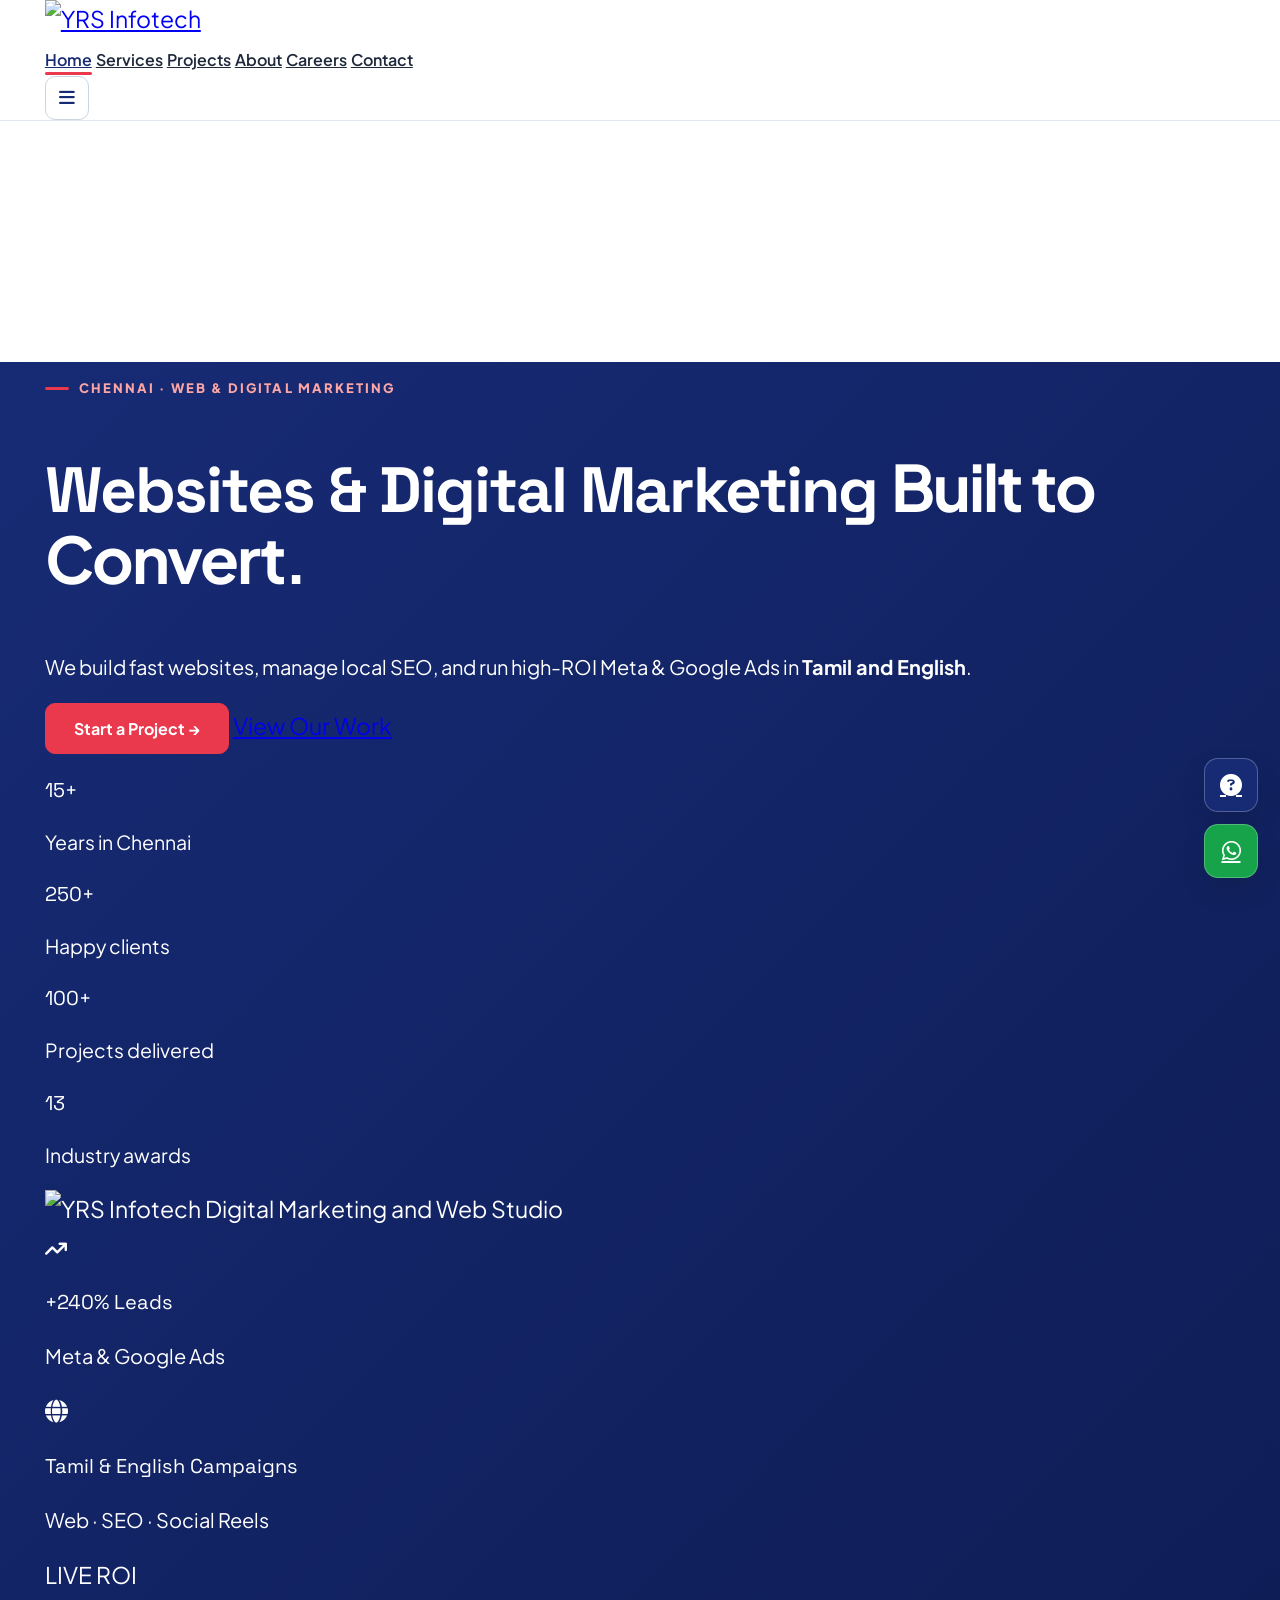
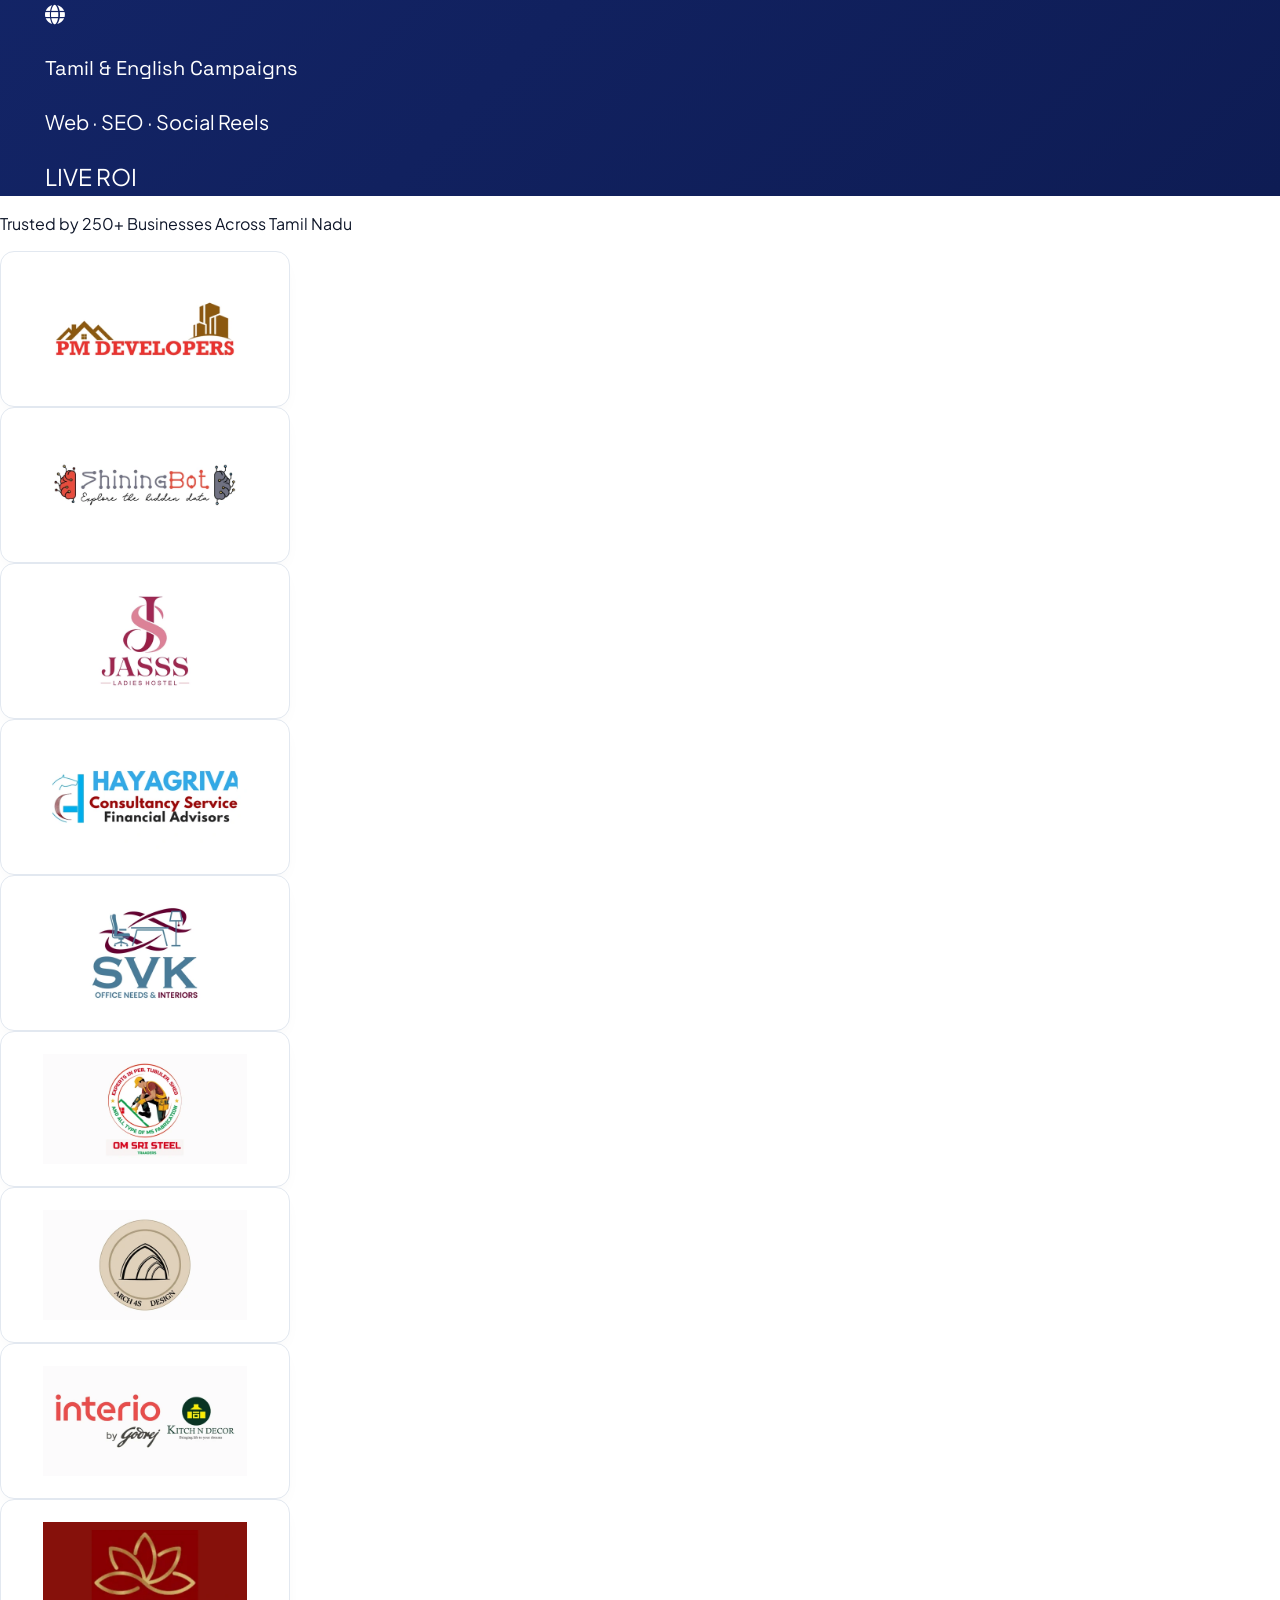
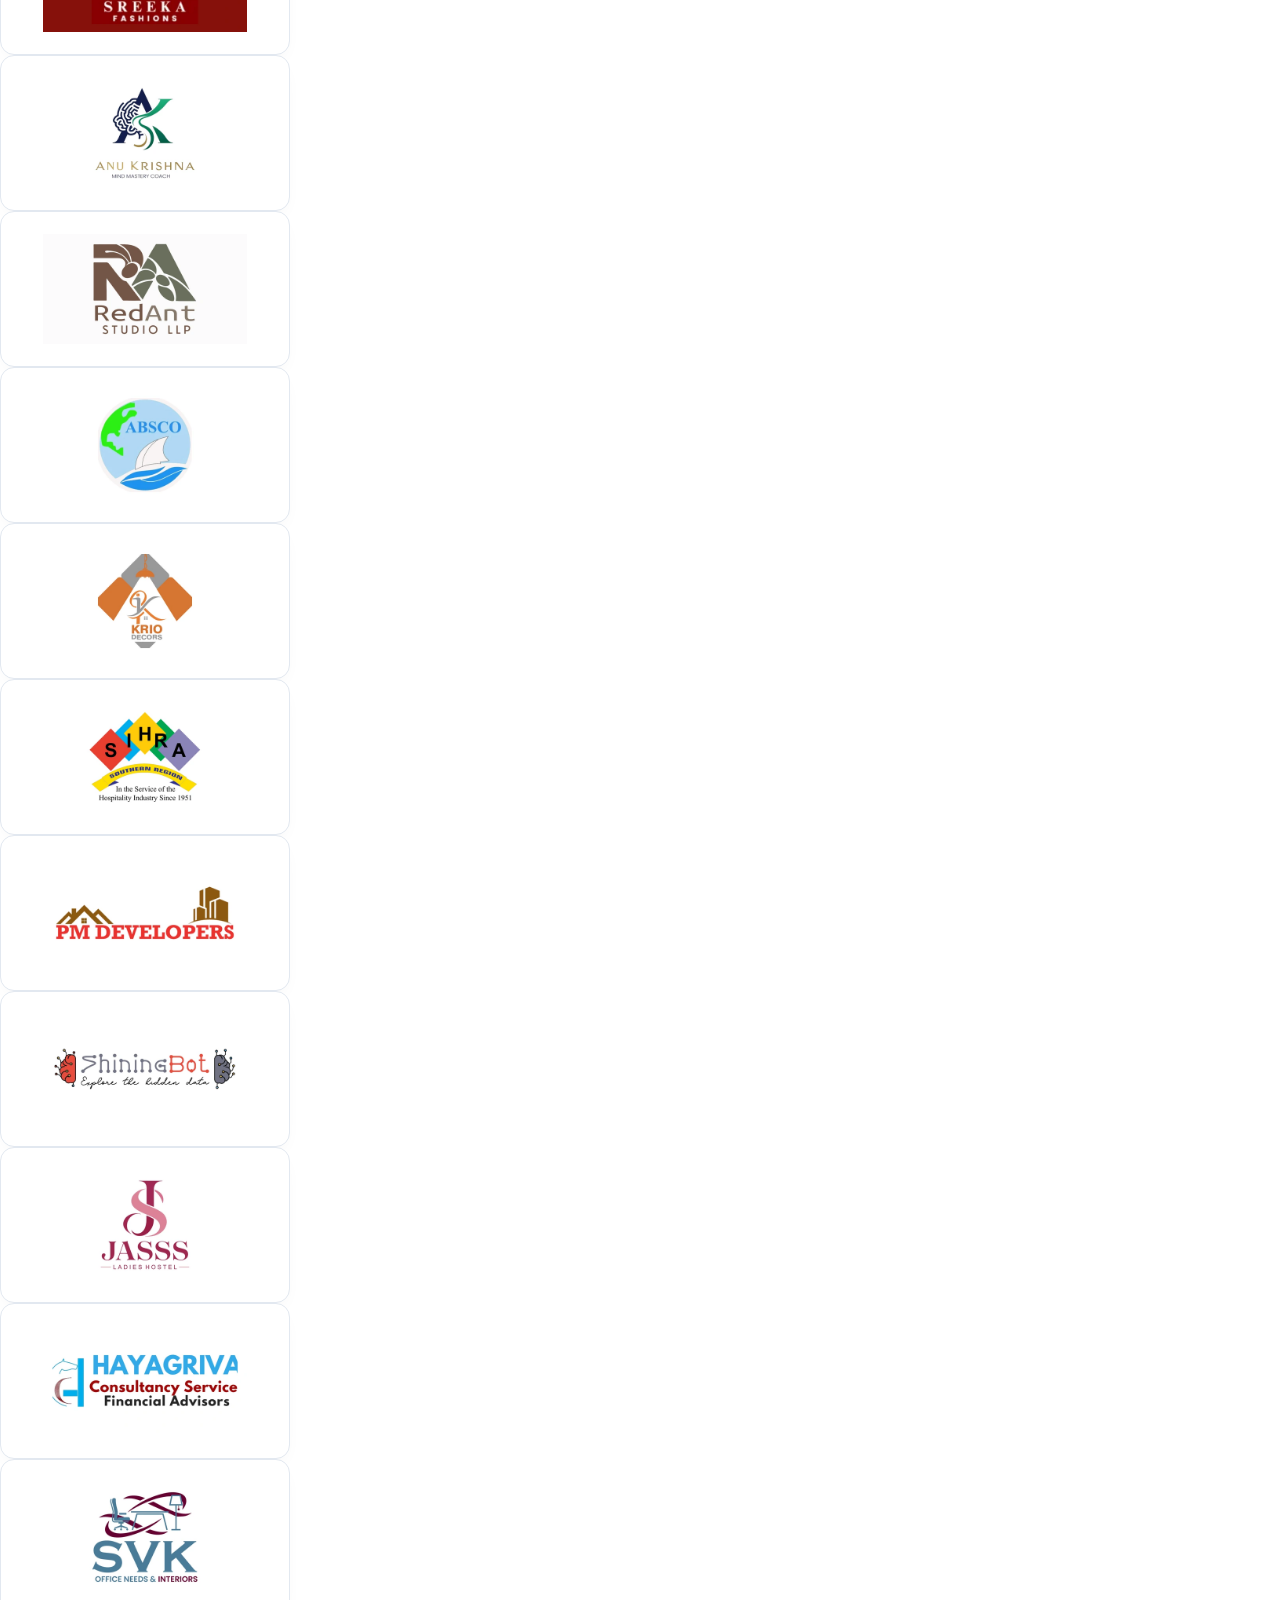
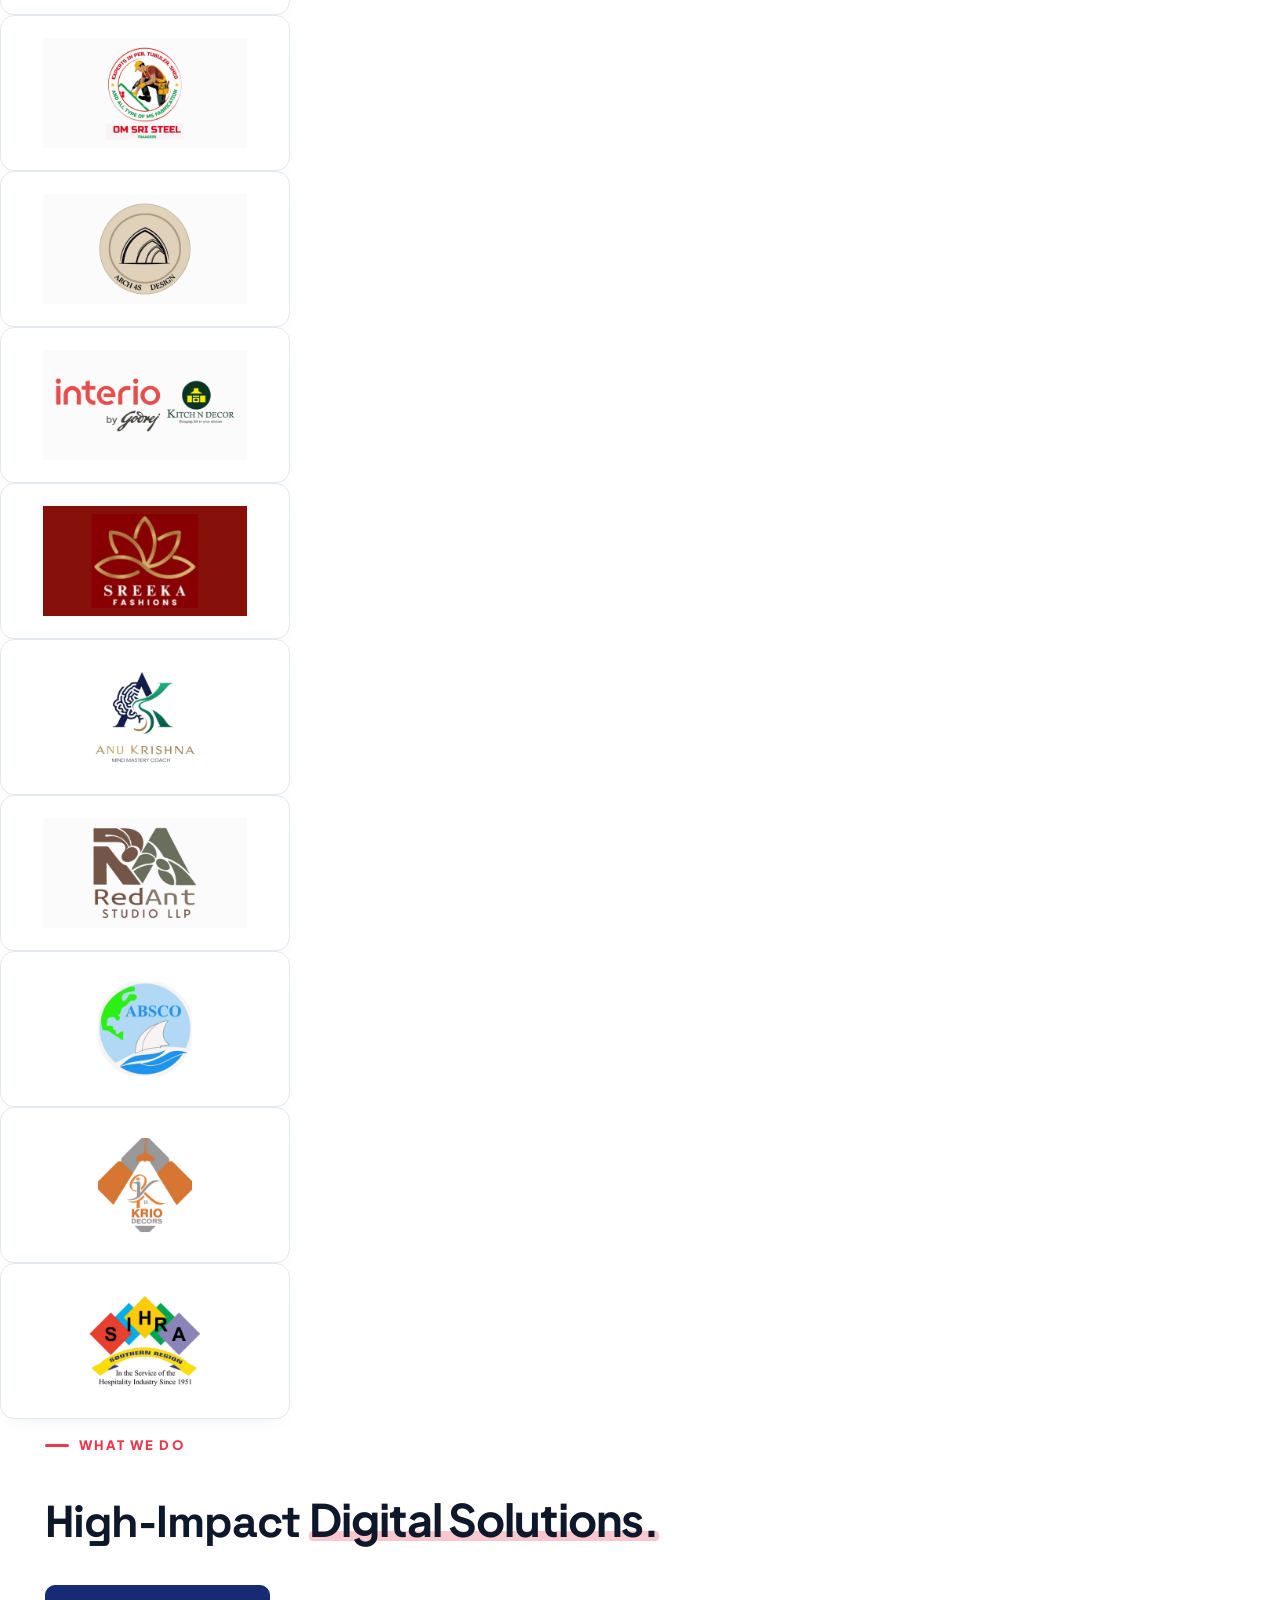
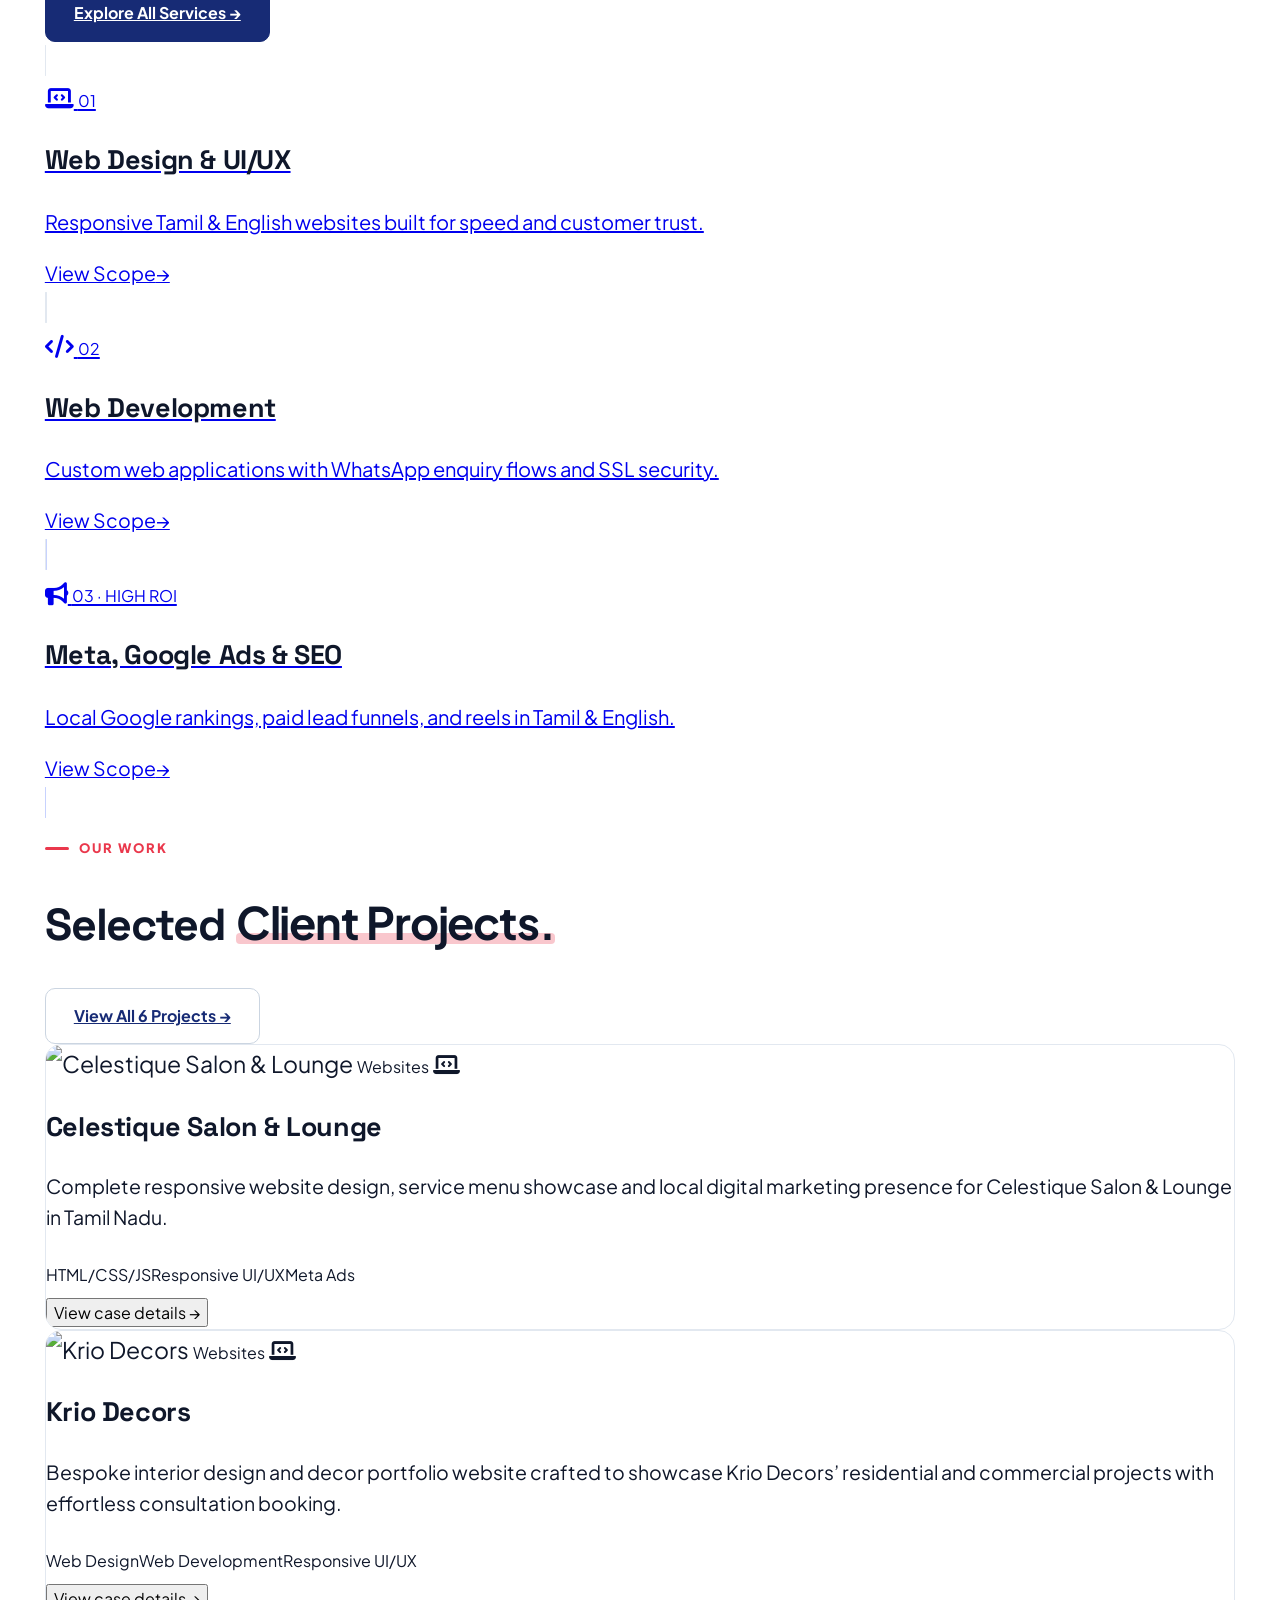
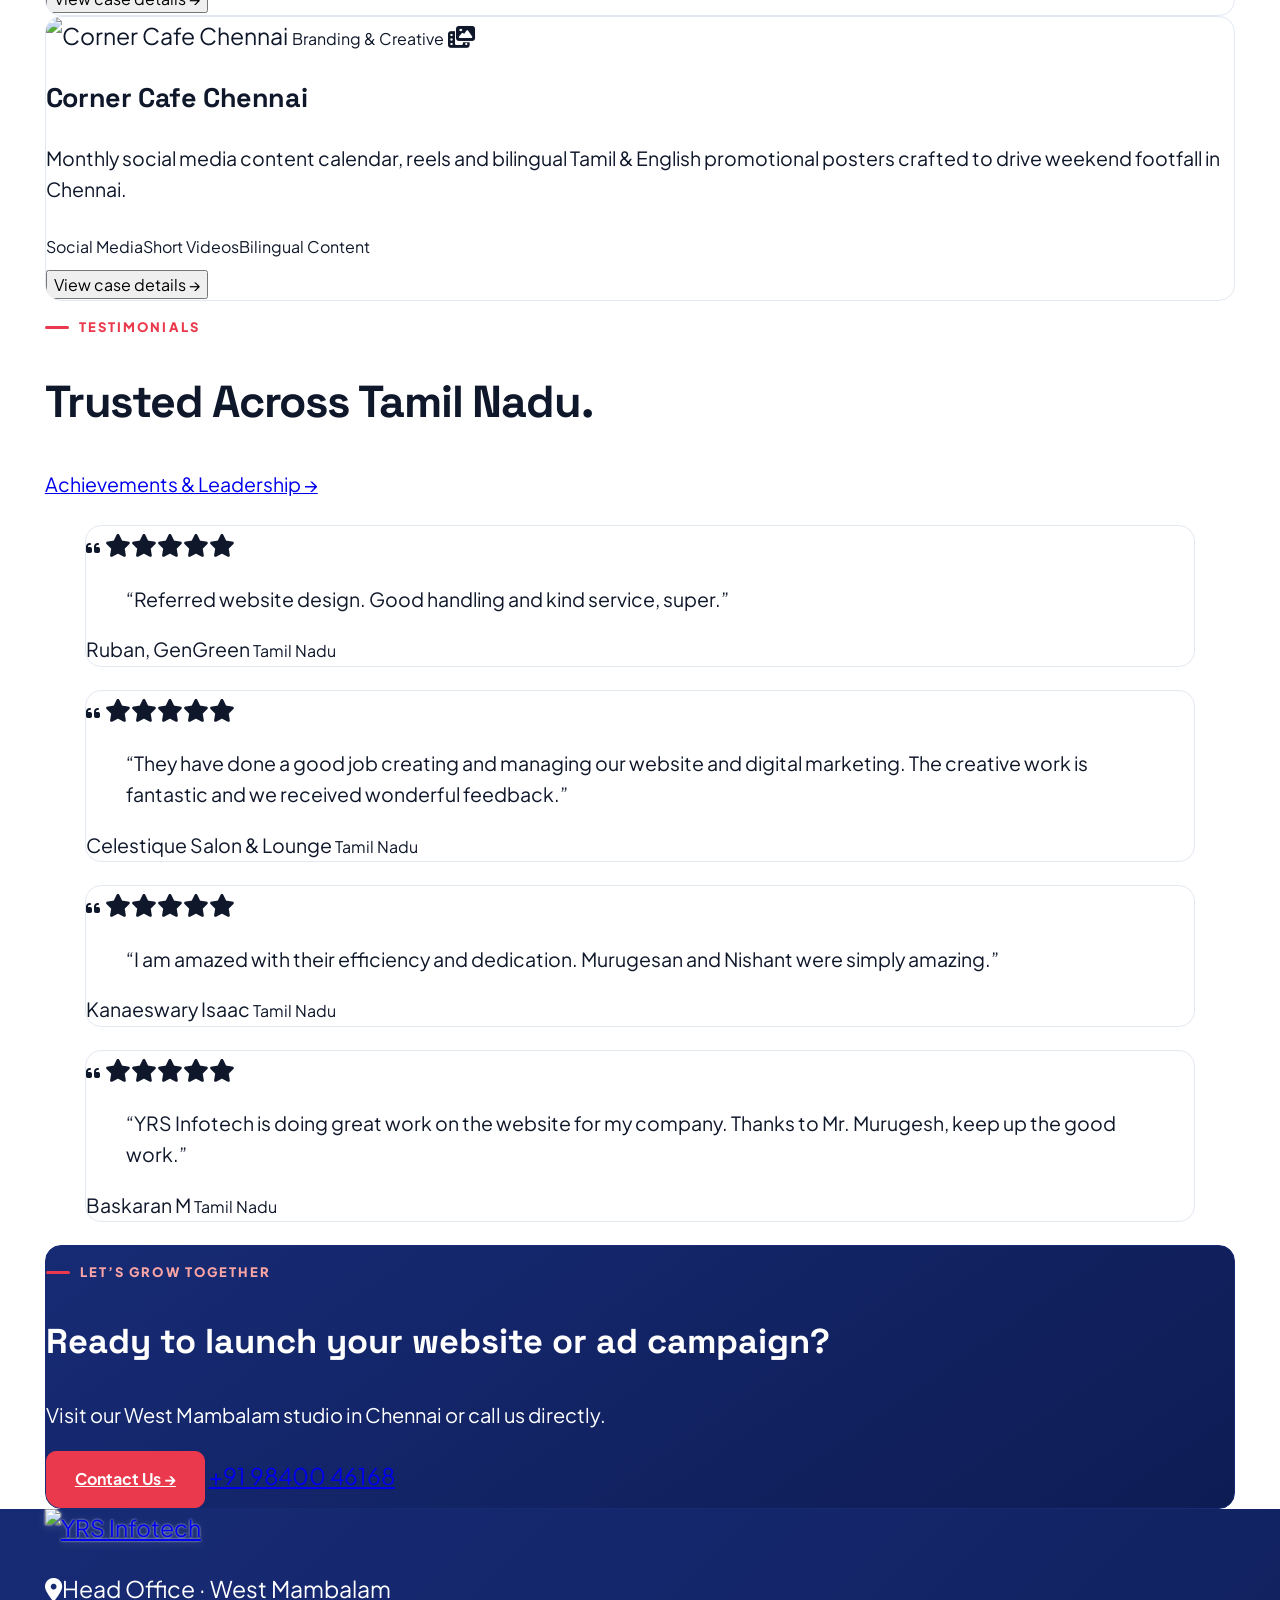
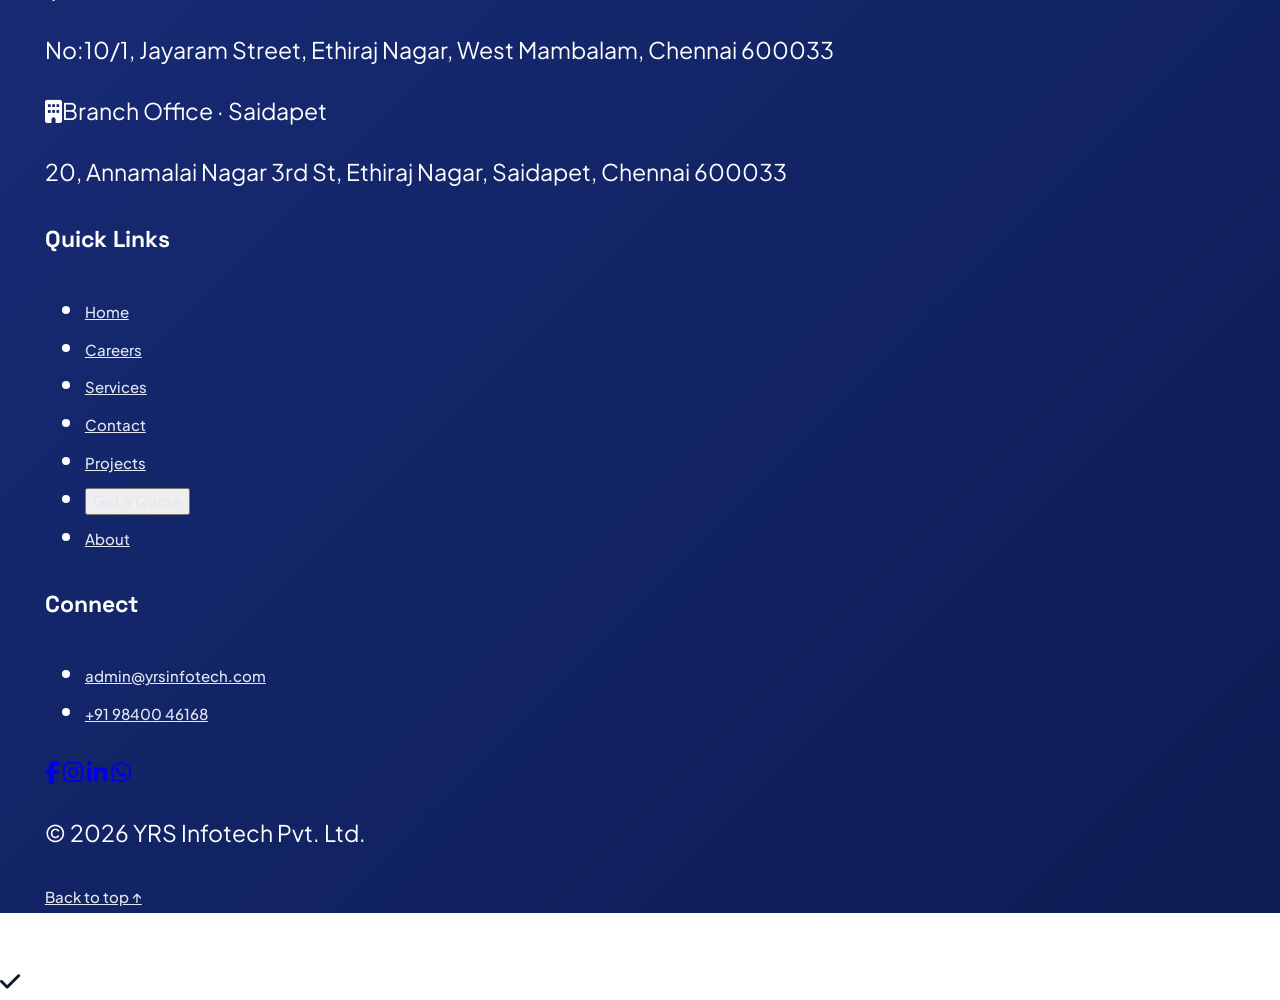
==== commit cc1d170f: "Client Marquee Changes and Logo resize" ====
--- a/index.html
+++ b/index.html
@@ -6,7 +6,7 @@
     <meta name="description" content="YRS Infotech in West Mambalam, Chennai — web design, web development, SEO, and Meta & Google Ads in Tamil & English.">
     <meta name="theme-color" content="#172b75">
     <title>YRS Infotech — Web Development & Digital Marketing Agency in Chennai</title>
-    <link rel="icon" href="assets/img/logo/YRS Logo.svg">
+    <link rel="icon" href="assets/img/logo/YRS_Logo.svg">
     <script src="https://cdn.tailwindcss.com"></script>
     <link href="https://fonts.googleapis.com/css2?family=Plus+Jakarta+Sans:wght@400;500;600;700&family=Space+Grotesk:wght@600;700&display=swap" rel="stylesheet">
     <link rel="stylesheet" href="https://cdnjs.cloudflare.com/ajax/libs/font-awesome/6.4.0/css/all.min.css">
@@ -15,7 +15,7 @@
 <body id="top" data-page="home">
     <a href="#main" class="sr-only focus:not-sr-only focus:fixed focus:top-2 focus:left-2 bg-[#ea384c] text-white px-4 py-2 rounded z-[100]">Skip to content</a>
     <div id="siteHeaderMount"></div>
-    <main id="main" class="pt-[82px]">
+    <main id="main" class="pt-[90px]">
         <!-- DUO-COLOR HERO SECTION (70% ROYAL BLUE + DYNAMIC CORAL CONTRAST + AI DIGITAL STUDIO VISUAL) -->
         <section class="yrs-blue-surface py-16 md:py-24 border-b border-[#0e1c54]">
             <div class="container-yrs grid lg:grid-cols-12 gap-12 items-center">
--- a/assets/css/style.css
+++ b/assets/css/style.css
@@ -27,7 +27,7 @@
 
 html {
     scroll-behavior: smooth;
-    scroll-padding-top: 84px;
+    scroll-padding-top: 90px;
 }
 
 body {
@@ -178,7 +178,7 @@
 }
 
 .brand-logo {
-    height: 48px;
+    height: 58px;
     width: auto;
     filter: contrast(1.06);
     transition: transform 0.22s ease;
@@ -186,12 +186,34 @@
 
 @media (min-width: 640px) {
     .brand-logo {
-        height: 54px;
+        height: 68px;
     }
 }
 
 .brand-logo:hover {
     transform: scale(1.04);
+}
+
+/* Transparent Footer Logo with Subtle Crisp Edge Definition (Reduced Glow) */
+.footer-logo-clear {
+    height: 62px;
+    width: auto;
+    background: transparent !important;
+    filter: drop-shadow(0 0 1px rgba(255, 255, 255, 0.72))
+            drop-shadow(0 2px 4px rgba(255, 255, 255, 0.14));
+    transition: transform 0.24s ease, filter 0.24s ease;
+}
+
+@media (min-width: 640px) {
+    .footer-logo-clear {
+        height: 74px;
+    }
+}
+
+.footer-logo-clear:hover {
+    transform: scale(1.03);
+    filter: drop-shadow(0 0 1.2px rgba(255, 255, 255, 0.88))
+            drop-shadow(0 3px 6px rgba(255, 255, 255, 0.2));
 }
 
 /* Navbar & Footer Dynamic Contrast Underline Hover */
@@ -523,7 +545,7 @@
 
 /* Enlarged Client Logos Marquee */
 .marquee-track {
-    animation: marqueeScroll 36s linear infinite;
+    animation: marqueeScroll 48s linear infinite;
 }
 .marquee-track:hover {
     animation-play-state: paused;
